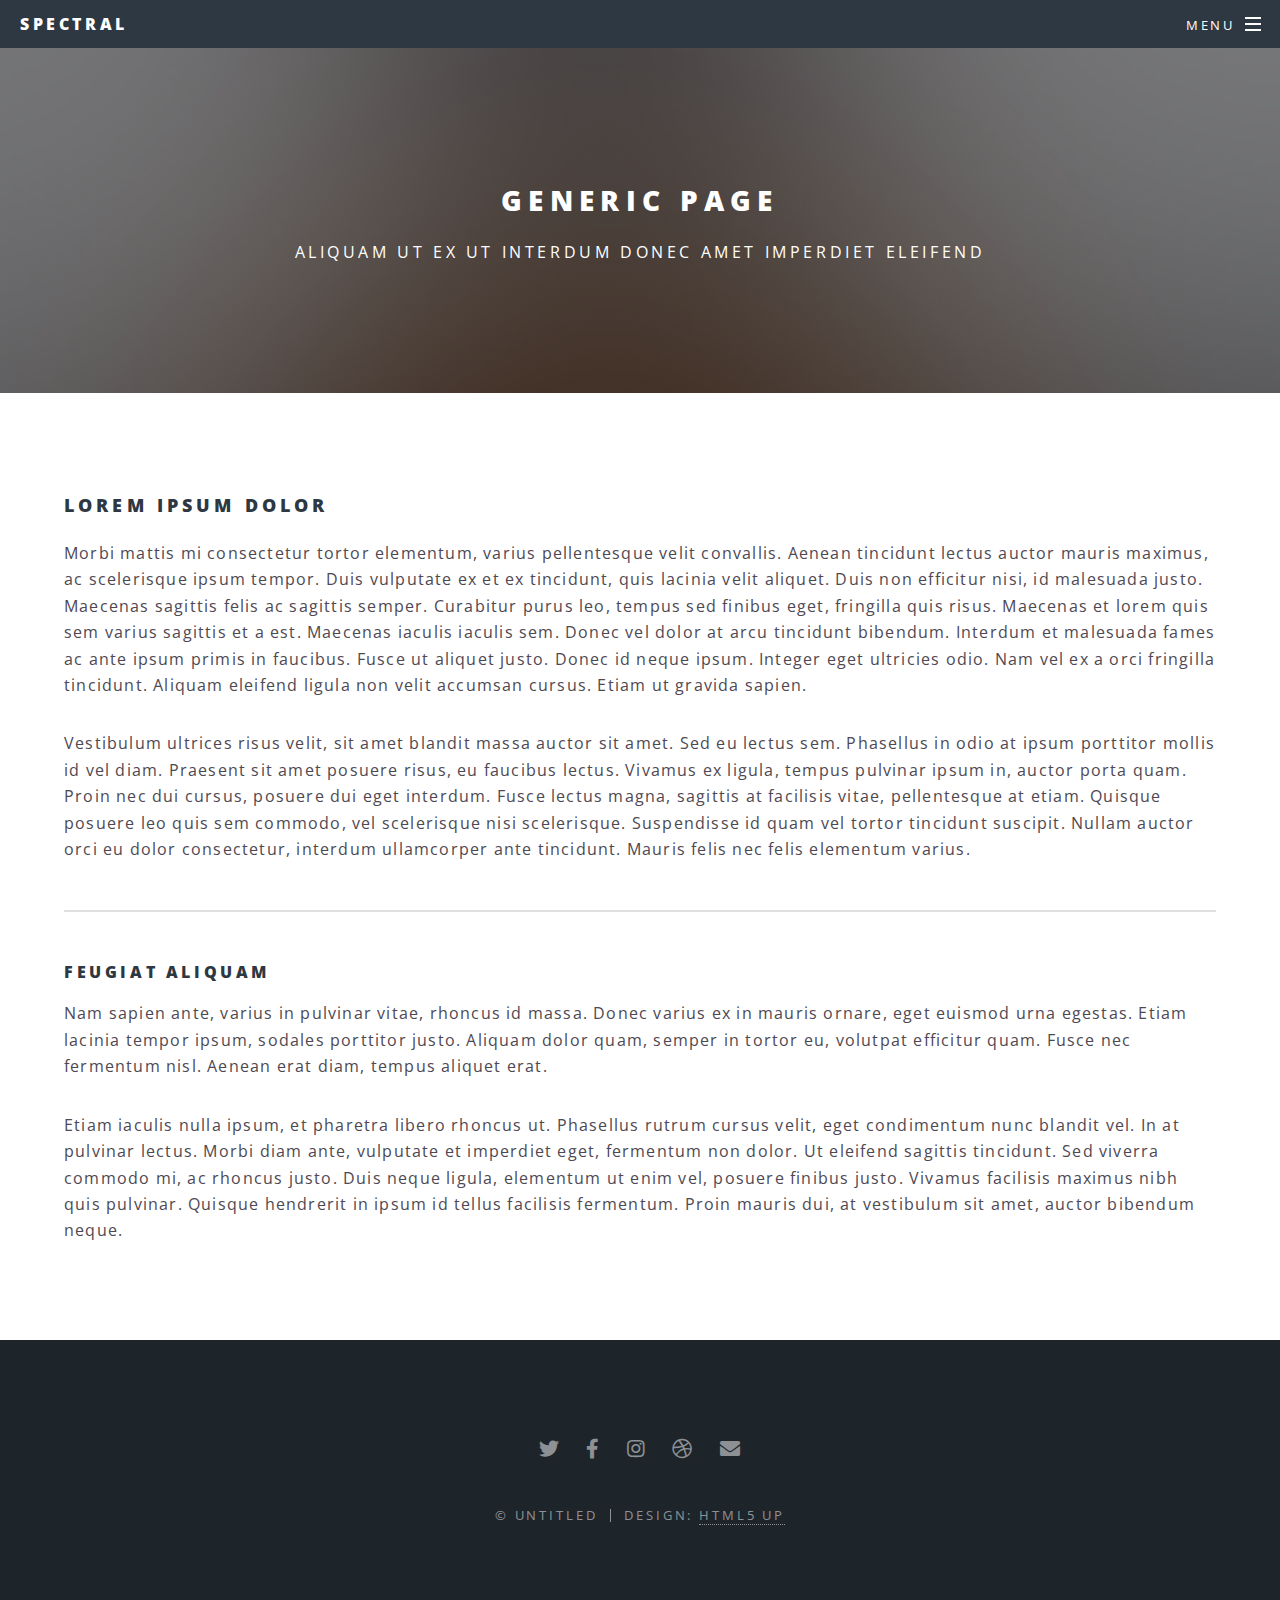
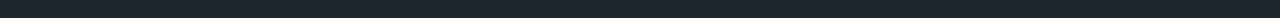
==== generic.html @ 46e28a2a "initial commit" ====
<!DOCTYPE HTML>
<!--
	Spectral by HTML5 UP
	html5up.net | @ajlkn
	Free for personal and commercial use under the CCA 3.0 license (html5up.net/license)
-->
<html>
	<head>
		<title>Generic - Spectral by HTML5 UP</title>
		<meta charset="utf-8" />
		<meta name="viewport" content="width=device-width, initial-scale=1, user-scalable=no" />
		<link rel="stylesheet" href="assets/css/main.css" />
		<noscript><link rel="stylesheet" href="assets/css/noscript.css" /></noscript>
	</head>
	<body class="is-preload">

		<!-- Page Wrapper -->
			<div id="page-wrapper">

				<!-- Header -->
					<header id="header">
						<h1><a href="index.html">Spectral</a></h1>
						<nav id="nav">
							<ul>
								<li class="special">
									<a href="#menu" class="menuToggle"><span>Menu</span></a>
									<div id="menu">
										<ul>
											<li><a href="index.html">Home</a></li>
											<li><a href="generic.html">Generic</a></li>
											<li><a href="elements.html">Elements</a></li>
											<li><a href="#">Sign Up</a></li>
											<li><a href="#">Log In</a></li>
										</ul>
									</div>
								</li>
							</ul>
						</nav>
					</header>

				<!-- Main -->
					<article id="main">
						<header>
							<h2>Generic Page</h2>
							<p>Aliquam ut ex ut interdum donec amet imperdiet eleifend</p>
						</header>
						<section class="wrapper style5">
							<div class="inner">

								<h3>Lorem ipsum dolor</h3>
								<p>Morbi mattis mi consectetur tortor elementum, varius pellentesque velit convallis. Aenean tincidunt lectus auctor mauris maximus, ac scelerisque ipsum tempor. Duis vulputate ex et ex tincidunt, quis lacinia velit aliquet. Duis non efficitur nisi, id malesuada justo. Maecenas sagittis felis ac sagittis semper. Curabitur purus leo, tempus sed finibus eget, fringilla quis risus. Maecenas et lorem quis sem varius sagittis et a est. Maecenas iaculis iaculis sem. Donec vel dolor at arcu tincidunt bibendum. Interdum et malesuada fames ac ante ipsum primis in faucibus. Fusce ut aliquet justo. Donec id neque ipsum. Integer eget ultricies odio. Nam vel ex a orci fringilla tincidunt. Aliquam eleifend ligula non velit accumsan cursus. Etiam ut gravida sapien.</p>

								<p>Vestibulum ultrices risus velit, sit amet blandit massa auctor sit amet. Sed eu lectus sem. Phasellus in odio at ipsum porttitor mollis id vel diam. Praesent sit amet posuere risus, eu faucibus lectus. Vivamus ex ligula, tempus pulvinar ipsum in, auctor porta quam. Proin nec dui cursus, posuere dui eget interdum. Fusce lectus magna, sagittis at facilisis vitae, pellentesque at etiam. Quisque posuere leo quis sem commodo, vel scelerisque nisi scelerisque. Suspendisse id quam vel tortor tincidunt suscipit. Nullam auctor orci eu dolor consectetur, interdum ullamcorper ante tincidunt. Mauris felis nec felis elementum varius.</p>

								<hr />

								<h4>Feugiat aliquam</h4>
								<p>Nam sapien ante, varius in pulvinar vitae, rhoncus id massa. Donec varius ex in mauris ornare, eget euismod urna egestas. Etiam lacinia tempor ipsum, sodales porttitor justo. Aliquam dolor quam, semper in tortor eu, volutpat efficitur quam. Fusce nec fermentum nisl. Aenean erat diam, tempus aliquet erat.</p>

								<p>Etiam iaculis nulla ipsum, et pharetra libero rhoncus ut. Phasellus rutrum cursus velit, eget condimentum nunc blandit vel. In at pulvinar lectus. Morbi diam ante, vulputate et imperdiet eget, fermentum non dolor. Ut eleifend sagittis tincidunt. Sed viverra commodo mi, ac rhoncus justo. Duis neque ligula, elementum ut enim vel, posuere finibus justo. Vivamus facilisis maximus nibh quis pulvinar. Quisque hendrerit in ipsum id tellus facilisis fermentum. Proin mauris dui, at vestibulum sit amet, auctor bibendum neque.</p>

							</div>
						</section>
					</article>

				<!-- Footer -->
					<footer id="footer">
						<ul class="icons">
							<li><a href="#" class="icon brands fa-twitter"><span class="label">Twitter</span></a></li>
							<li><a href="#" class="icon brands fa-facebook-f"><span class="label">Facebook</span></a></li>
							<li><a href="#" class="icon brands fa-instagram"><span class="label">Instagram</span></a></li>
							<li><a href="#" class="icon brands fa-dribbble"><span class="label">Dribbble</span></a></li>
							<li><a href="#" class="icon solid fa-envelope"><span class="label">Email</span></a></li>
						</ul>
						<ul class="copyright">
							<li>&copy; Untitled</li><li>Design: <a href="http://html5up.net">HTML5 UP</a></li>
						</ul>
					</footer>

			</div>

		<!-- Scripts -->
			<script src="assets/js/jquery.min.js"></script>
			<script src="assets/js/jquery.scrollex.min.js"></script>
			<script src="assets/js/jquery.scrolly.min.js"></script>
			<script src="assets/js/browser.min.js"></script>
			<script src="assets/js/breakpoints.min.js"></script>
			<script src="assets/js/util.js"></script>
			<script src="assets/js/main.js"></script>

	</body>
</html>
---- assets/css/main.css ----
@import url(fontawesome-all.min.css);
@import url("https://fonts.googleapis.com/css?family=Open+Sans:400,400italic,600,600italic,800,800italic");

/*
	Spectral by HTML5 UP
	html5up.net | @ajlkn
	Free for personal and commercial use under the CCA 3.0 license (html5up.net/license)
*/

html, body, div, span, applet, object,
iframe, h1, h2, h3, h4, h5, h6, p, blockquote,
pre, a, abbr, acronym, address, big, cite,
code, del, dfn, em, img, ins, kbd, q, s, samp,
small, strike, strong, sub, sup, tt, var, b,
u, i, center, dl, dt, dd, ol, ul, li, fieldset,
form, label, legend, table, caption, tbody,
tfoot, thead, tr, th, td, article, aside,
canvas, details, embed, figure, figcaption,
footer, header, hgroup, menu, nav, output, ruby,
section, summary, time, mark, audio, video {
	margin: 0;
	padding: 0;
	border: 0;
	font-size: 100%;
	font: inherit;
	vertical-align: baseline;}

article, aside, details, figcaption, figure,
footer, header, hgroup, menu, nav, section {
	display: block;}

body {
	line-height: 1;
}

ol, ul {
	list-style: none;
}

blockquote, q {
	quotes: none;
}

	blockquote:before, blockquote:after, q:before, q:after {
		content: '';
		content: none;
	}

table {
	border-collapse: collapse;
	border-spacing: 0;
}

body {
	-webkit-text-size-adjust: none;
}

mark {
	background-color: transparent;
	color: inherit;
}

input::-moz-focus-inner {
	border: 0;
	padding: 0;
}

input, select, textarea {
	-moz-appearance: none;
	-webkit-appearance: none;
	-ms-appearance: none;
	appearance: none;
}

/* Basic */

	@-ms-viewport {
		width: device-width;
	}

	html {
		box-sizing: border-box;
	}

	*, *:before, *:after {
		box-sizing: inherit;
	}

	body {
		background: #2e3842;
	}

		body.is-preload *, body.is-preload *:before, body.is-preload *:after {
			-moz-animation: none !important;
			-webkit-animation: none !important;
			-ms-animation: none !important;
			animation: none !important;
			-moz-transition: none !important;
			-webkit-transition: none !important;
			-ms-transition: none !important;
			transition: none !important;
		}

	body, input, select, textarea {
		color: #fff;
		font-family: "Open Sans", Helvetica, sans-serif;
		font-size: 15pt;
		font-weight: 400;
		letter-spacing: 0.075em;
		line-height: 1.65em;
	}

		@media screen and (max-width: 1680px) {

			body, input, select, textarea {
				font-size: 13pt;
			}

		}

		@media screen and (max-width: 1280px) {

			body, input, select, textarea {
				font-size: 12pt;
			}

		}

		@media screen and (max-width: 736px) {

			body, input, select, textarea {
				font-size: 11pt;
				letter-spacing: 0.0375em;
			}

		}

	a {
		-moz-transition: color 0.2s ease, border-bottom-color 0.2s ease;
		-webkit-transition: color 0.2s ease, border-bottom-color 0.2s ease;
		-ms-transition: color 0.2s ease, border-bottom-color 0.2s ease;
		transition: color 0.2s ease, border-bottom-color 0.2s ease;
		border-bottom: dotted 1px;
		color: inherit;
		text-decoration: none;
	}

		a:hover {
			border-bottom-color: transparent;
		}

	strong, b {
		color: #fff;
		font-weight: 600;
	}

	em, i {
		font-style: italic;
	}

	p {
		margin: 0 0 2em 0;
	}

	h1, h2, h3, h4, h5, h6 {
		color: #fff;
		font-weight: 800;
		letter-spacing: 0.225em;
		line-height: 1em;
		margin: 0 0 1em 0;
		text-transform: uppercase;
	}

		h1 a, h2 a, h3 a, h4 a, h5 a, h6 a {
			color: inherit;
			text-decoration: none;
		}

	h2 {
		font-size: 1.35em;
		line-height: 1.75em;
	}

		@media screen and (max-width: 736px) {

			h2 {
				font-size: 1.1em;
				line-height: 1.65em;
			}

		}

	h3 {
		font-size: 1.15em;
		line-height: 1.75em;
	}

		@media screen and (max-width: 736px) {

			h3 {
				font-size: 1em;
				line-height: 1.65em;
			}

		}

	h4 {
		font-size: 1em;
		line-height: 1.5em;
	}

	h5 {
		font-size: 0.8em;
		line-height: 1.5em;
	}

	h6 {
		font-size: 0.7em;
		line-height: 1.5em;
	}

	sub {
		font-size: 0.8em;
		position: relative;
		top: 0.5em;
	}

	sup {
		font-size: 0.8em;
		position: relative;
		top: -0.5em;
	}

	hr {
		border: 0;
		border-bottom: solid 2px #fff;
		margin: 3em 0;
	}

		hr.major {
			margin: 4.5em 0;
		}

	blockquote {
		border-left: solid 4px #fff;
		font-style: italic;
		margin: 0 0 2em 0;
		padding: 0.5em 0 0.5em 2em;
	}

	code {
		background: rgba(144, 144, 144, 0.25);
		border-radius: 3px;
		font-family: "Courier New", monospace;
		font-size: 0.9em;
		letter-spacing: 0;
		margin: 0 0.25em;
		padding: 0.25em 0.65em;
	}

	pre {
		-webkit-overflow-scrolling: touch;
		font-family: "Courier New", monospace;
		font-size: 0.9em;
		margin: 0 0 2em 0;
	}

		pre code {
			display: block;
			line-height: 1.75em;
			padding: 1em 1.5em;
			overflow-x: auto;
		}

	.align-left {
		text-align: left;
	}

	.align-center {
		text-align: center;
	}

	.align-right {
		text-align: right;
	}

/* Row */

	.row {
		display: flex;
		flex-wrap: wrap;
		box-sizing: border-box;
		align-items: stretch;
	}

		.row > * {
			box-sizing: border-box;
		}

		.row.gtr-uniform > * > :last-child {
			margin-bottom: 0;
		}

		.row.aln-left {
			justify-content: flex-start;
		}

		.row.aln-center {
			justify-content: center;
		}

		.row.aln-right {
			justify-content: flex-end;
		}

		.row.aln-top {
			align-items: flex-start;
		}

		.row.aln-middle {
			align-items: center;
		}

		.row.aln-bottom {
			align-items: flex-end;
		}

		.row > .imp {
			order: -1;
		}

		.row > .col-1 {
			width: 8.33333%;
		}

		.row > .off-1 {
			margin-left: 8.33333%;
		}

		.row > .col-2 {
			width: 16.66667%;
		}

		.row > .off-2 {
			margin-left: 16.66667%;
		}

		.row > .col-3 {
			width: 25%;
		}

		.row > .off-3 {
			margin-left: 25%;
		}

		.row > .col-4 {
			width: 33.33333%;
		}

		.row > .off-4 {
			margin-left: 33.33333%;
		}

		.row > .col-5 {
			width: 41.66667%;
		}

		.row > .off-5 {
			margin-left: 41.66667%;
		}

		.row > .col-6 {
			width: 50%;
		}

		.row > .off-6 {
			margin-left: 50%;
		}

		.row > .col-7 {
			width: 58.33333%;
		}

		.row > .off-7 {
			margin-left: 58.33333%;
		}

		.row > .col-8 {
			width: 66.66667%;
		}

		.row > .off-8 {
			margin-left: 66.66667%;
		}

		.row > .col-9 {
			width: 75%;
		}

		.row > .off-9 {
			margin-left: 75%;
		}

		.row > .col-10 {
			width: 83.33333%;
		}

		.row > .off-10 {
			margin-left: 83.33333%;
		}

		.row > .col-11 {
			width: 91.66667%;
		}

		.row > .off-11 {
			margin-left: 91.66667%;
		}

		.row > .col-12 {
			width: 100%;
		}

		.row > .off-12 {
			margin-left: 100%;
		}

		.row.gtr-0 {
			margin-top: 0;
			margin-left: 0em;
		}

			.row.gtr-0 > * {
				padding: 0 0 0 0em;
			}

			.row.gtr-0.gtr-uniform {
				margin-top: 0em;
			}

				.row.gtr-0.gtr-uniform > * {
					padding-top: 0em;
				}

		.row.gtr-25 {
			margin-top: 0;
			margin-left: -0.375em;
		}

			.row.gtr-25 > * {
				padding: 0 0 0 0.375em;
			}

			.row.gtr-25.gtr-uniform {
				margin-top: -0.375em;
			}

				.row.gtr-25.gtr-uniform > * {
					padding-top: 0.375em;
				}

		.row.gtr-50 {
			margin-top: 0;
			margin-left: -0.75em;
		}

			.row.gtr-50 > * {
				padding: 0 0 0 0.75em;
			}

			.row.gtr-50.gtr-uniform {
				margin-top: -0.75em;
			}

				.row.gtr-50.gtr-uniform > * {
					padding-top: 0.75em;
				}

		.row {
			margin-top: 0;
			margin-left: -1.5em;
		}

			.row > * {
				padding: 0 0 0 1.5em;
			}

			.row.gtr-uniform {
				margin-top: -1.5em;
			}

				.row.gtr-uniform > * {
					padding-top: 1.5em;
				}

		.row.gtr-150 {
			margin-top: 0;
			margin-left: -2.25em;
		}

			.row.gtr-150 > * {
				padding: 0 0 0 2.25em;
			}

			.row.gtr-150.gtr-uniform {
				margin-top: -2.25em;
			}

				.row.gtr-150.gtr-uniform > * {
					padding-top: 2.25em;
				}

		.row.gtr-200 {
			margin-top: 0;
			margin-left: -3em;
		}

			.row.gtr-200 > * {
				padding: 0 0 0 3em;
			}

			.row.gtr-200.gtr-uniform {
				margin-top: -3em;
			}

				.row.gtr-200.gtr-uniform > * {
					padding-top: 3em;
				}

		@media screen and (max-width: 1680px) {

			.row {
				display: flex;
				flex-wrap: wrap;
				box-sizing: border-box;
				align-items: stretch;
			}

				.row > * {
					box-sizing: border-box;
				}

				.row.gtr-uniform > * > :last-child {
					margin-bottom: 0;
				}

				.row.aln-left {
					justify-content: flex-start;
				}

				.row.aln-center {
					justify-content: center;
				}

				.row.aln-right {
					justify-content: flex-end;
				}

				.row.aln-top {
					align-items: flex-start;
				}

				.row.aln-middle {
					align-items: center;
				}

				.row.aln-bottom {
					align-items: flex-end;
				}

				.row > .imp-xlarge {
					order: -1;
				}

				.row > .col-1-xlarge {
					width: 8.33333%;
				}

				.row > .off-1-xlarge {
					margin-left: 8.33333%;
				}

				.row > .col-2-xlarge {
					width: 16.66667%;
				}

				.row > .off-2-xlarge {
					margin-left: 16.66667%;
				}

				.row > .col-3-xlarge {
					width: 25%;
				}

				.row > .off-3-xlarge {
					margin-left: 25%;
				}

				.row > .col-4-xlarge {
					width: 33.33333%;
				}

				.row > .off-4-xlarge {
					margin-left: 33.33333%;
				}

				.row > .col-5-xlarge {
					width: 41.66667%;
				}

				.row > .off-5-xlarge {
					margin-left: 41.66667%;
				}

				.row > .col-6-xlarge {
					width: 50%;
				}

				.row > .off-6-xlarge {
					margin-left: 50%;
				}

				.row > .col-7-xlarge {
					width: 58.33333%;
				}

				.row > .off-7-xlarge {
					margin-left: 58.33333%;
				}

				.row > .col-8-xlarge {
					width: 66.66667%;
				}

				.row > .off-8-xlarge {
					margin-left: 66.66667%;
				}

				.row > .col-9-xlarge {
					width: 75%;
				}

				.row > .off-9-xlarge {
					margin-left: 75%;
				}

				.row > .col-10-xlarge {
					width: 83.33333%;
				}

				.row > .off-10-xlarge {
					margin-left: 83.33333%;
				}

				.row > .col-11-xlarge {
					width: 91.66667%;
				}

				.row > .off-11-xlarge {
					margin-left: 91.66667%;
				}

				.row > .col-12-xlarge {
					width: 100%;
				}

				.row > .off-12-xlarge {
					margin-left: 100%;
				}

				.row.gtr-0 {
					margin-top: 0;
					margin-left: 0em;
				}

					.row.gtr-0 > * {
						padding: 0 0 0 0em;
					}

					.row.gtr-0.gtr-uniform {
						margin-top: 0em;
					}

						.row.gtr-0.gtr-uniform > * {
							padding-top: 0em;
						}

				.row.gtr-25 {
					margin-top: 0;
					margin-left: -0.375em;
				}

					.row.gtr-25 > * {
						padding: 0 0 0 0.375em;
					}

					.row.gtr-25.gtr-uniform {
						margin-top: -0.375em;
					}

						.row.gtr-25.gtr-uniform > * {
							padding-top: 0.375em;
						}

				.row.gtr-50 {
					margin-top: 0;
					margin-left: -0.75em;
				}

					.row.gtr-50 > * {
						padding: 0 0 0 0.75em;
					}

					.row.gtr-50.gtr-uniform {
						margin-top: -0.75em;
					}

						.row.gtr-50.gtr-uniform > * {
							padding-top: 0.75em;
						}

				.row {
					margin-top: 0;
					margin-left: -1.5em;
				}

					.row > * {
						padding: 0 0 0 1.5em;
					}

					.row.gtr-uniform {
						margin-top: -1.5em;
					}

						.row.gtr-uniform > * {
							padding-top: 1.5em;
						}

				.row.gtr-150 {
					margin-top: 0;
					margin-left: -2.25em;
				}

					.row.gtr-150 > * {
						padding: 0 0 0 2.25em;
					}

					.row.gtr-150.gtr-uniform {
						margin-top: -2.25em;
					}

						.row.gtr-150.gtr-uniform > * {
							padding-top: 2.25em;
						}

				.row.gtr-200 {
					margin-top: 0;
					margin-left: -3em;
				}

					.row.gtr-200 > * {
						padding: 0 0 0 3em;
					}

					.row.gtr-200.gtr-uniform {
						margin-top: -3em;
					}

						.row.gtr-200.gtr-uniform > * {
							padding-top: 3em;
						}

		}

		@media screen and (max-width: 1280px) {

			.row {
				display: flex;
				flex-wrap: wrap;
				box-sizing: border-box;
				align-items: stretch;
			}

				.row > * {
					box-sizing: border-box;
				}

				.row.gtr-uniform > * > :last-child {
					margin-bottom: 0;
				}

				.row.aln-left {
					justify-content: flex-start;
				}

				.row.aln-center {
					justify-content: center;
				}

				.row.aln-right {
					justify-content: flex-end;
				}

				.row.aln-top {
					align-items: flex-start;
				}

				.row.aln-middle {
					align-items: center;
				}

				.row.aln-bottom {
					align-items: flex-end;
				}

				.row > .imp-large {
					order: -1;
				}

				.row > .col-1-large {
					width: 8.33333%;
				}

				.row > .off-1-large {
					margin-left: 8.33333%;
				}

				.row > .col-2-large {
					width: 16.66667%;
				}

				.row > .off-2-large {
					margin-left: 16.66667%;
				}

				.row > .col-3-large {
					width: 25%;
				}

				.row > .off-3-large {
					margin-left: 25%;
				}

				.row > .col-4-large {
					width: 33.33333%;
				}

				.row > .off-4-large {
					margin-left: 33.33333%;
				}

				.row > .col-5-large {
					width: 41.66667%;
				}

				.row > .off-5-large {
					margin-left: 41.66667%;
				}

				.row > .col-6-large {
					width: 50%;
				}

				.row > .off-6-large {
					margin-left: 50%;
				}

				.row > .col-7-large {
					width: 58.33333%;
				}

				.row > .off-7-large {
					margin-left: 58.33333%;
				}

				.row > .col-8-large {
					width: 66.66667%;
				}

				.row > .off-8-large {
					margin-left: 66.66667%;
				}

				.row > .col-9-large {
					width: 75%;
				}

				.row > .off-9-large {
					margin-left: 75%;
				}

				.row > .col-10-large {
					width: 83.33333%;
				}

				.row > .off-10-large {
					margin-left: 83.33333%;
				}

				.row > .col-11-large {
					width: 91.66667%;
				}

				.row > .off-11-large {
					margin-left: 91.66667%;
				}

				.row > .col-12-large {
					width: 100%;
				}

				.row > .off-12-large {
					margin-left: 100%;
				}

				.row.gtr-0 {
					margin-top: 0;
					margin-left: 0em;
				}

					.row.gtr-0 > * {
						padding: 0 0 0 0em;
					}

					.row.gtr-0.gtr-uniform {
						margin-top: 0em;
					}

						.row.gtr-0.gtr-uniform > * {
							padding-top: 0em;
						}

				.row.gtr-25 {
					margin-top: 0;
					margin-left: -0.375em;
				}

					.row.gtr-25 > * {
						padding: 0 0 0 0.375em;
					}

					.row.gtr-25.gtr-uniform {
						margin-top: -0.375em;
					}

						.row.gtr-25.gtr-uniform > * {
							padding-top: 0.375em;
						}

				.row.gtr-50 {
					margin-top: 0;
					margin-left: -0.75em;
				}

					.row.gtr-50 > * {
						padding: 0 0 0 0.75em;
					}

					.row.gtr-50.gtr-uniform {
						margin-top: -0.75em;
					}

						.row.gtr-50.gtr-uniform > * {
							padding-top: 0.75em;
						}

				.row {
					margin-top: 0;
					margin-left: -1.5em;
				}

					.row > * {
						padding: 0 0 0 1.5em;
					}

					.row.gtr-uniform {
						margin-top: -1.5em;
					}

						.row.gtr-uniform > * {
							padding-top: 1.5em;
						}

				.row.gtr-150 {
					margin-top: 0;
					margin-left: -2.25em;
				}

					.row.gtr-150 > * {
						padding: 0 0 0 2.25em;
					}

					.row.gtr-150.gtr-uniform {
						margin-top: -2.25em;
					}

						.row.gtr-150.gtr-uniform > * {
							padding-top: 2.25em;
						}

				.row.gtr-200 {
					margin-top: 0;
					margin-left: -3em;
				}

					.row.gtr-200 > * {
						padding: 0 0 0 3em;
					}

					.row.gtr-200.gtr-uniform {
						margin-top: -3em;
					}

						.row.gtr-200.gtr-uniform > * {
							padding-top: 3em;
						}

		}

		@media screen and (max-width: 980px) {

			.row {
				display: flex;
				flex-wrap: wrap;
				box-sizing: border-box;
				align-items: stretch;
			}

				.row > * {
					box-sizing: border-box;
				}

				.row.gtr-uniform > * > :last-child {
					margin-bottom: 0;
				}

				.row.aln-left {
					justify-content: flex-start;
				}

				.row.aln-center {
					justify-content: center;
				}

				.row.aln-right {
					justify-content: flex-end;
				}

				.row.aln-top {
					align-items: flex-start;
				}

				.row.aln-middle {
					align-items: center;
				}

				.row.aln-bottom {
					align-items: flex-end;
				}

				.row > .imp-medium {
					order: -1;
				}

				.row > .col-1-medium {
					width: 8.33333%;
				}

				.row > .off-1-medium {
					margin-left: 8.33333%;
				}

				.row > .col-2-medium {
					width: 16.66667%;
				}

				.row > .off-2-medium {
					margin-left: 16.66667%;
				}

				.row > .col-3-medium {
					width: 25%;
				}

				.row > .off-3-medium {
					margin-left: 25%;
				}

				.row > .col-4-medium {
					width: 33.33333%;
				}

				.row > .off-4-medium {
					margin-left: 33.33333%;
				}

				.row > .col-5-medium {
					width: 41.66667%;
				}

				.row > .off-5-medium {
					margin-left: 41.66667%;
				}

				.row > .col-6-medium {
					width: 50%;
				}

				.row > .off-6-medium {
					margin-left: 50%;
				}

				.row > .col-7-medium {
					width: 58.33333%;
				}

				.row > .off-7-medium {
					margin-left: 58.33333%;
				}

				.row > .col-8-medium {
					width: 66.66667%;
				}

				.row > .off-8-medium {
					margin-left: 66.66667%;
				}

				.row > .col-9-medium {
					width: 75%;
				}

				.row > .off-9-medium {
					margin-left: 75%;
				}

				.row > .col-10-medium {
					width: 83.33333%;
				}

				.row > .off-10-medium {
					margin-left: 83.33333%;
				}

				.row > .col-11-medium {
					width: 91.66667%;
				}

				.row > .off-11-medium {
					margin-left: 91.66667%;
				}

				.row > .col-12-medium {
					width: 100%;
				}

				.row > .off-12-medium {
					margin-left: 100%;
				}

				.row.gtr-0 {
					margin-top: 0;
					margin-left: 0em;
				}

					.row.gtr-0 > * {
						padding: 0 0 0 0em;
					}

					.row.gtr-0.gtr-uniform {
						margin-top: 0em;
					}

						.row.gtr-0.gtr-uniform > * {
							padding-top: 0em;
						}

				.row.gtr-25 {
					margin-top: 0;
					margin-left: -0.375em;
				}

					.row.gtr-25 > * {
						padding: 0 0 0 0.375em;
					}

					.row.gtr-25.gtr-uniform {
						margin-top: -0.375em;
					}

						.row.gtr-25.gtr-uniform > * {
							padding-top: 0.375em;
						}

				.row.gtr-50 {
					margin-top: 0;
					margin-left: -0.75em;
				}

					.row.gtr-50 > * {
						padding: 0 0 0 0.75em;
					}

					.row.gtr-50.gtr-uniform {
						margin-top: -0.75em;
					}

						.row.gtr-50.gtr-uniform > * {
							padding-top: 0.75em;
						}

				.row {
					margin-top: 0;
					margin-left: -1.5em;
				}

					.row > * {
						padding: 0 0 0 1.5em;
					}

					.row.gtr-uniform {
						margin-top: -1.5em;
					}

						.row.gtr-uniform > * {
							padding-top: 1.5em;
						}

				.row.gtr-150 {
					margin-top: 0;
					margin-left: -2.25em;
				}

					.row.gtr-150 > * {
						padding: 0 0 0 2.25em;
					}

					.row.gtr-150.gtr-uniform {
						margin-top: -2.25em;
					}

						.row.gtr-150.gtr-uniform > * {
							padding-top: 2.25em;
						}

				.row.gtr-200 {
					margin-top: 0;
					margin-left: -3em;
				}

					.row.gtr-200 > * {
						padding: 0 0 0 3em;
					}

					.row.gtr-200.gtr-uniform {
						margin-top: -3em;
					}

						.row.gtr-200.gtr-uniform > * {
							padding-top: 3em;
						}

		}

		@media screen and (max-width: 736px) {

			.row {
				display: flex;
				flex-wrap: wrap;
				box-sizing: border-box;
				align-items: stretch;
			}

				.row > * {
					box-sizing: border-box;
				}

				.row.gtr-uniform > * > :last-child {
					margin-bottom: 0;
				}

				.row.aln-left {
					justify-content: flex-start;
				}

				.row.aln-center {
					justify-content: center;
				}

				.row.aln-right {
					justify-content: flex-end;
				}

				.row.aln-top {
					align-items: flex-start;
				}

				.row.aln-middle {
					align-items: center;
				}

				.row.aln-bottom {
					align-items: flex-end;
				}

				.row > .imp-small {
					order: -1;
				}

				.row > .col-1-small {
					width: 8.33333%;
				}

				.row > .off-1-small {
					margin-left: 8.33333%;
				}

				.row > .col-2-small {
					width: 16.66667%;
				}

				.row > .off-2-small {
					margin-left: 16.66667%;
				}

				.row > .col-3-small {
					width: 25%;
				}

				.row > .off-3-small {
					margin-left: 25%;
				}

				.row > .col-4-small {
					width: 33.33333%;
				}

				.row > .off-4-small {
					margin-left: 33.33333%;
				}

				.row > .col-5-small {
					width: 41.66667%;
				}

				.row > .off-5-small {
					margin-left: 41.66667%;
				}

				.row > .col-6-small {
					width: 50%;
				}

				.row > .off-6-small {
					margin-left: 50%;
				}

				.row > .col-7-small {
					width: 58.33333%;
				}

				.row > .off-7-small {
					margin-left: 58.33333%;
				}

				.row > .col-8-small {
					width: 66.66667%;
				}

				.row > .off-8-small {
					margin-left: 66.66667%;
				}

				.row > .col-9-small {
					width: 75%;
				}

				.row > .off-9-small {
					margin-left: 75%;
				}

				.row > .col-10-small {
					width: 83.33333%;
				}

				.row > .off-10-small {
					margin-left: 83.33333%;
				}

				.row > .col-11-small {
					width: 91.66667%;
				}

				.row > .off-11-small {
					margin-left: 91.66667%;
				}

				.row > .col-12-small {
					width: 100%;
				}

				.row > .off-12-small {
					margin-left: 100%;
				}

				.row.gtr-0 {
					margin-top: 0;
					margin-left: 0em;
				}

					.row.gtr-0 > * {
						padding: 0 0 0 0em;
					}

					.row.gtr-0.gtr-uniform {
						margin-top: 0em;
					}

						.row.gtr-0.gtr-uniform > * {
							padding-top: 0em;
						}

				.row.gtr-25 {
					margin-top: 0;
					margin-left: -0.375em;
				}

					.row.gtr-25 > * {
						padding: 0 0 0 0.375em;
					}

					.row.gtr-25.gtr-uniform {
						margin-top: -0.375em;
					}

						.row.gtr-25.gtr-uniform > * {
							padding-top: 0.375em;
						}

				.row.gtr-50 {
					margin-top: 0;
					margin-left: -0.75em;
				}

					.row.gtr-50 > * {
						padding: 0 0 0 0.75em;
					}

					.row.gtr-50.gtr-uniform {
						margin-top: -0.75em;
					}

						.row.gtr-50.gtr-uniform > * {
							padding-top: 0.75em;
						}

				.row {
					margin-top: 0;
					margin-left: -1.5em;
				}

					.row > * {
						padding: 0 0 0 1.5em;
					}

					.row.gtr-uniform {
						margin-top: -1.5em;
					}

						.row.gtr-uniform > * {
							padding-top: 1.5em;
						}

				.row.gtr-150 {
					margin-top: 0;
					margin-left: -2.25em;
				}

					.row.gtr-150 > * {
						padding: 0 0 0 2.25em;
					}

					.row.gtr-150.gtr-uniform {
						margin-top: -2.25em;
					}

						.row.gtr-150.gtr-uniform > * {
							padding-top: 2.25em;
						}

				.row.gtr-200 {
					margin-top: 0;
					margin-left: -3em;
				}

					.row.gtr-200 > * {
						padding: 0 0 0 3em;
					}

					.row.gtr-200.gtr-uniform {
						margin-top: -3em;
					}

						.row.gtr-200.gtr-uniform > * {
							padding-top: 3em;
						}

		}

		@media screen and (max-width: 480px) {

			.row {
				display: flex;
				flex-wrap: wrap;
				box-sizing: border-box;
				align-items: stretch;
			}

				.row > * {
					box-sizing: border-box;
				}

				.row.gtr-uniform > * > :last-child {
					margin-bottom: 0;
				}

				.row.aln-left {
					justify-content: flex-start;
				}

				.row.aln-center {
					justify-content: center;
				}

				.row.aln-right {
					justify-content: flex-end;
				}

				.row.aln-top {
					align-items: flex-start;
				}

				.row.aln-middle {
					align-items: center;
				}

				.row.aln-bottom {
					align-items: flex-end;
				}

				.row > .imp-xsmall {
					order: -1;
				}

				.row > .col-1-xsmall {
					width: 8.33333%;
				}

				.row > .off-1-xsmall {
					margin-left: 8.33333%;
				}

				.row > .col-2-xsmall {
					width: 16.66667%;
				}

				.row > .off-2-xsmall {
					margin-left: 16.66667%;
				}

				.row > .col-3-xsmall {
					width: 25%;
				}

				.row > .off-3-xsmall {
					margin-left: 25%;
				}

				.row > .col-4-xsmall {
					width: 33.33333%;
				}

				.row > .off-4-xsmall {
					margin-left: 33.33333%;
				}

				.row > .col-5-xsmall {
					width: 41.66667%;
				}

				.row > .off-5-xsmall {
					margin-left: 41.66667%;
				}

				.row > .col-6-xsmall {
					width: 50%;
				}

				.row > .off-6-xsmall {
					margin-left: 50%;
				}

				.row > .col-7-xsmall {
					width: 58.33333%;
				}

				.row > .off-7-xsmall {
					margin-left: 58.33333%;
				}

				.row > .col-8-xsmall {
					width: 66.66667%;
				}

				.row > .off-8-xsmall {
					margin-left: 66.66667%;
				}

				.row > .col-9-xsmall {
					width: 75%;
				}

				.row > .off-9-xsmall {
					margin-left: 75%;
				}

				.row > .col-10-xsmall {
					width: 83.33333%;
				}

				.row > .off-10-xsmall {
					margin-left: 83.33333%;
				}

				.row > .col-11-xsmall {
					width: 91.66667%;
				}

				.row > .off-11-xsmall {
					margin-left: 91.66667%;
				}

				.row > .col-12-xsmall {
					width: 100%;
				}

				.row > .off-12-xsmall {
					margin-left: 100%;
				}

				.row.gtr-0 {
					margin-top: 0;
					margin-left: 0em;
				}

					.row.gtr-0 > * {
						padding: 0 0 0 0em;
					}

					.row.gtr-0.gtr-uniform {
						margin-top: 0em;
					}

						.row.gtr-0.gtr-uniform > * {
							padding-top: 0em;
						}

				.row.gtr-25 {
					margin-top: 0;
					margin-left: -0.375em;
				}

					.row.gtr-25 > * {
						padding: 0 0 0 0.375em;
					}

					.row.gtr-25.gtr-uniform {
						margin-top: -0.375em;
					}

						.row.gtr-25.gtr-uniform > * {
							padding-top: 0.375em;
						}

				.row.gtr-50 {
					margin-top: 0;
					margin-left: -0.75em;
				}

					.row.gtr-50 > * {
						padding: 0 0 0 0.75em;
					}

					.row.gtr-50.gtr-uniform {
						margin-top: -0.75em;
					}

						.row.gtr-50.gtr-uniform > * {
							padding-top: 0.75em;
						}

				.row {
					margin-top: 0;
					margin-left: -1.5em;
				}

					.row > * {
						padding: 0 0 0 1.5em;
					}

					.row.gtr-uniform {
						margin-top: -1.5em;
					}

						.row.gtr-uniform > * {
							padding-top: 1.5em;
						}

				.row.gtr-150 {
					margin-top: 0;
					margin-left: -2.25em;
				}

					.row.gtr-150 > * {
						padding: 0 0 0 2.25em;
					}

					.row.gtr-150.gtr-uniform {
						margin-top: -2.25em;
					}

						.row.gtr-150.gtr-uniform > * {
							padding-top: 2.25em;
						}

				.row.gtr-200 {
					margin-top: 0;
					margin-left: -3em;
				}

					.row.gtr-200 > * {
						padding: 0 0 0 3em;
					}

					.row.gtr-200.gtr-uniform {
						margin-top: -3em;
					}

						.row.gtr-200.gtr-uniform > * {
							padding-top: 3em;
						}

		}

/* Section/Article */

	section.special, article.special {
		text-align: center;
	}

	header p {
		color: rgba(255, 255, 255, 0.5);
		position: relative;
		top: -0.25em;
	}

	header h3 + p {
		font-size: 1.1em;
	}

	header h4 + p,
	header h5 + p,
	header h6 + p {
		font-size: 0.9em;
	}

	header.major {
		margin: 0 0 3.5em 0;
	}

		header.major h2, header.major h3, header.major h4, header.major h5, header.major h6 {
			border-bottom: solid 2px #fff;
			display: inline-block;
			padding-bottom: 1em;
			position: relative;
		}

			header.major h2:after, header.major h3:after, header.major h4:after, header.major h5:after, header.major h6:after {
				content: '';
				display: block;
				height: 1px;
			}

		header.major p {
			color: #fff;
			top: 0;
		}

		@media screen and (max-width: 736px) {

			header.major {
				margin: 0 0 2em 0;
			}

		}

	@media screen and (max-width: 980px) {

		header br {
			display: none;
		}

	}

/* Form */

	form {
		margin: 0 0 2em 0;
	}

	label {
		color: #fff;
		display: block;
		font-size: 0.9em;
		font-weight: 600;
		margin: 0 0 1em 0;
	}

	input[type="text"],
	input[type="password"],
	input[type="email"],
	select,
	textarea {
		-moz-appearance: none;
		-webkit-appearance: none;
		-ms-appearance: none;
		appearance: none;
		background-color: rgba(144, 144, 144, 0.25);
		border-radius: 3px;
		border: none;
		color: inherit;
		display: block;
		outline: 0;
		padding: 0 1em;
		text-decoration: none;
		width: 100%;
	}

		input[type="text"]:invalid,
		input[type="password"]:invalid,
		input[type="email"]:invalid,
		select:invalid,
		textarea:invalid {
			box-shadow: none;
		}

		input[type="text"]:focus,
		input[type="password"]:focus,
		input[type="email"]:focus,
		select:focus,
		textarea:focus {
			box-shadow: 0 0 0 2px #21b2a6;
		}

	select {
		background-size: 1.25em;
		background-repeat: no-repeat;
		background-position: calc(100% - 1em) center;
		height: 2.75em;
		padding-right: 2.75em;
		text-overflow: ellipsis;
	}

		select:focus::-ms-value {
			background-color: transparent;
		}

		select::-ms-expand {
			display: none;
		}

	input[type="text"],
	input[type="password"],
	input[type="email"],
	select {
		height: 2.75em;
	}

	textarea {
		padding: 0.75em 1em;
	}

	input[type="checkbox"],
	input[type="radio"] {
		-moz-appearance: none;
		-webkit-appearance: none;
		-ms-appearance: none;
		appearance: none;
		display: block;
		float: left;
		margin-right: -2em;
		opacity: 0;
		width: 1em;
		z-index: -1;
	}

		input[type="checkbox"] + label,
		input[type="radio"] + label {
			text-decoration: none;
			color: #fff;
			cursor: pointer;
			display: inline-block;
			font-size: 1em;
			font-weight: 400;
			padding-left: 2.4em;
			padding-right: 0.75em;
			position: relative;
		}

			input[type="checkbox"] + label:before,
			input[type="radio"] + label:before {
				-moz-osx-font-smoothing: grayscale;
				-webkit-font-smoothing: antialiased;
				display: inline-block;
				font-style: normal;
				font-variant: normal;
				text-rendering: auto;
				line-height: 1;
				text-transform: none !important;
				font-family: 'Font Awesome 5 Free';
				font-weight: 900;
			}

			input[type="checkbox"] + label:before,
			input[type="radio"] + label:before {
				background: rgba(144, 144, 144, 0.25);
				border-radius: 3px;
				content: '';
				display: inline-block;
				font-size: 0.8em;
				height: 2.0625em;
				left: 0;
				line-height: 2.0625em;
				position: absolute;
				text-align: center;
				top: 0;
				width: 2.0625em;
			}

		input[type="checkbox"]:checked + label:before,
		input[type="radio"]:checked + label:before {
			background: #2e3842;
			color: #fff;
			content: '\f00c';
		}

		input[type="checkbox"]:focus + label:before,
		input[type="radio"]:focus + label:before {
			box-shadow: 0 0 0 2px #21b2a6;
		}

	input[type="checkbox"] + label:before {
		border-radius: 3px;
	}

	input[type="radio"] + label:before {
		border-radius: 100%;
	}

	::-webkit-input-placeholder {
		color: rgba(255, 255, 255, 0.5) !important;
		opacity: 1.0;
	}

	:-moz-placeholder {
		color: rgba(255, 255, 255, 0.5) !important;
		opacity: 1.0;
	}

	::-moz-placeholder {
		color: rgba(255, 255, 255, 0.5) !important;
		opacity: 1.0;
	}

	:-ms-input-placeholder {
		color: rgba(255, 255, 255, 0.5) !important;
		opacity: 1.0;
	}

/* Box */

	.box {
		border-radius: 3px;
		border: solid 2px #fff;
		margin-bottom: 2em;
		padding: 1.5em;
	}

		.box > :last-child,
		.box > :last-child > :last-child,
		.box > :last-child > :last-child > :last-child {
			margin-bottom: 0;
		}

		.box.alt {
			border: 0;
			border-radius: 0;
			padding: 0;
		}

/* Icon */

	.icon {
		text-decoration: none;
		border-bottom: none;
		position: relative;
	}

		.icon:before {
			-moz-osx-font-smoothing: grayscale;
			-webkit-font-smoothing: antialiased;
			display: inline-block;
			font-style: normal;
			font-variant: normal;
			text-rendering: auto;
			line-height: 1;
			text-transform: none !important;
			font-family: 'Font Awesome 5 Free';
			font-weight: 400;
		}

		.icon > .label {
			display: none;
		}

		.icon:before {
			line-height: inherit;
		}

		.icon.solid:before {
			font-weight: 900;
		}

		.icon.brands:before {
			font-family: 'Font Awesome 5 Brands';
		}

		.icon.major {
			-moz-transform: rotate(-45deg);
			-webkit-transform: rotate(-45deg);
			-ms-transform: rotate(-45deg);
			transform: rotate(-45deg);
			border-radius: 3px;
			border: solid 2px #fff;
			display: inline-block;
			font-size: 1.35em;
			height: calc(3em + 2px);
			line-height: 3em;
			text-align: center;
			width: calc(3em + 2px);
		}

			.icon.major:before {
				-moz-transform: rotate(45deg);
				-webkit-transform: rotate(45deg);
				-ms-transform: rotate(45deg);
				transform: rotate(45deg);
				display: inline-block;
				font-size: 1.5em;
			}

			@media screen and (max-width: 736px) {

				.icon.major {
					font-size: 1em;
				}

			}

		.icon.style1 {
			color: #00ffcc;
		}

		.icon.style2 {
			color: #00f0ff;
		}

		.icon.style3 {
			color: #76ddff;
		}

/* Image */

	.image {
		border-radius: 3px;
		border: 0;
		display: inline-block;
		position: relative;
	}

		.image img {
			border-radius: 3px;
			display: block;
		}

		.image.left {
			float: left;
			margin: 0 2em 2em 0;
			top: 0.25em;
		}

		.image.right {
			float: right;
			margin: 0 0 2em 2em;
			top: 0.25em;
		}

		.image.left, .image.right {
			max-width: 40%;
		}

			.image.left img, .image.right img {
				width: 100%;
			}

		.image.fit {
			display: block;
			margin: 0 0 2em 0;
			width: 100%;
		}

			.image.fit img {
				width: 100%;
			}

/* List */

	ol {
		list-style: decimal;
		margin: 0 0 2em 0;
		padding-left: 1.25em;
	}

		ol li {
			padding-left: 0.25em;
		}

	ul {
		list-style: disc;
		margin: 0 0 2em 0;
		padding-left: 1em;
	}

		ul li {
			padding-left: 0.5em;
		}

		ul.alt {
			list-style: none;
			padding-left: 0;
		}

			ul.alt li {
				border-top: solid 1px #fff;
				padding: 0.5em 0;
			}

				ul.alt li:first-child {
					border-top: 0;
					padding-top: 0;
				}

	dl {
		margin: 0 0 2em 0;
	}

/* Actions */

	ul.actions {
		display: -moz-flex;
		display: -webkit-flex;
		display: -ms-flex;
		display: flex;
		cursor: default;
		list-style: none;
		margin-left: -1em;
		padding-left: 0;
	}

		ul.actions li {
			padding: 0 0 0 1em;
			vertical-align: middle;
		}

		ul.actions.special {
			-moz-justify-content: center;
			-webkit-justify-content: center;
			-ms-justify-content: center;
			justify-content: center;
			width: 100%;
			margin-left: 0;
		}

			ul.actions.special li:first-child {
				padding-left: 0;
			}

		ul.actions.stacked {
			-moz-flex-direction: column;
			-webkit-flex-direction: column;
			-ms-flex-direction: column;
			flex-direction: column;
			margin-left: 0;
		}

			ul.actions.stacked li {
				padding: 1em 0 0 0;
			}

				ul.actions.stacked li:first-child {
					padding-top: 0;
				}

		ul.actions.fit {
			width: calc(100% + 1em);
		}

			ul.actions.fit li {
				-moz-flex-grow: 1;
				-webkit-flex-grow: 1;
				-ms-flex-grow: 1;
				flex-grow: 1;
				-moz-flex-shrink: 1;
				-webkit-flex-shrink: 1;
				-ms-flex-shrink: 1;
				flex-shrink: 1;
				width: 100%;
			}

				ul.actions.fit li > * {
					width: 100%;
				}

			ul.actions.fit.stacked {
				width: 100%;
			}

		@media screen and (max-width: 480px) {

			ul.actions:not(.fixed) {
				-moz-flex-direction: column;
				-webkit-flex-direction: column;
				-ms-flex-direction: column;
				flex-direction: column;
				margin-left: 0;
				width: 100% !important;
			}

				ul.actions:not(.fixed) li {
					-moz-flex-grow: 1;
					-webkit-flex-grow: 1;
					-ms-flex-grow: 1;
					flex-grow: 1;
					-moz-flex-shrink: 1;
					-webkit-flex-shrink: 1;
					-ms-flex-shrink: 1;
					flex-shrink: 1;
					padding: 1em 0 0 0;
					text-align: center;
					width: 100%;
				}

					ul.actions:not(.fixed) li > * {
						width: 100%;
					}

					ul.actions:not(.fixed) li:first-child {
						padding-top: 0;
					}

					ul.actions:not(.fixed) li input[type="submit"],
					ul.actions:not(.fixed) li input[type="reset"],
					ul.actions:not(.fixed) li input[type="button"],
					ul.actions:not(.fixed) li button,
					ul.actions:not(.fixed) li .button {
						width: 100%;
					}

						ul.actions:not(.fixed) li input[type="submit"].icon:before,
						ul.actions:not(.fixed) li input[type="reset"].icon:before,
						ul.actions:not(.fixed) li input[type="button"].icon:before,
						ul.actions:not(.fixed) li button.icon:before,
						ul.actions:not(.fixed) li .button.icon:before {
							margin-left: -0.5em;
						}

		}

/* Icons */

	ul.icons {
		cursor: default;
		list-style: none;
		padding-left: 0;
	}

		ul.icons li {
			display: inline-block;
			padding: 0 1em 0 0;
		}

			ul.icons li:last-child {
				padding-right: 0 !important;
			}

		ul.icons.major {
			padding: 1em 0;
		}

			ul.icons.major li {
				padding-right: 3.5em;
			}

				@media screen and (max-width: 736px) {

					ul.icons.major li {
						padding: 0 1em !important;
					}

				}

/* Table */

	.table-wrapper {
		-webkit-overflow-scrolling: touch;
		overflow-x: auto;
	}

	table {
		margin: 0 0 2em 0;
		width: 100%;
	}

		table tbody tr {
			border: solid 1px #fff;
			border-left: 0;
			border-right: 0;
		}

			table tbody tr:nth-child(2n + 1) {
				background-color: rgba(144, 144, 144, 0.25);
			}

		table td {
			padding: 0.75em 0.75em;
		}

		table th {
			color: #fff;
			font-size: 0.9em;
			font-weight: 600;
			padding: 0 0.75em 0.75em 0.75em;
			text-align: left;
		}

		table thead {
			border-bottom: solid 2px #fff;
		}

		table tfoot {
			border-top: solid 2px #fff;
		}

		table.alt {
			border-collapse: separate;
		}

			table.alt tbody tr td {
				border: solid 1px #fff;
				border-left-width: 0;
				border-top-width: 0;
			}

				table.alt tbody tr td:first-child {
					border-left-width: 1px;
				}

			table.alt tbody tr:first-child td {
				border-top-width: 1px;
			}

			table.alt thead {
				border-bottom: 0;
			}

			table.alt tfoot {
				border-top: 0;
			}

/* Button */

	input[type="submit"],
	input[type="reset"],
	input[type="button"],
	button,
	.button {
		-moz-appearance: none;
		-webkit-appearance: none;
		-ms-appearance: none;
		appearance: none;
		-moz-transition: background-color 0.2s ease-in-out, color 0.2s ease-in-out;
		-webkit-transition: background-color 0.2s ease-in-out, color 0.2s ease-in-out;
		-ms-transition: background-color 0.2s ease-in-out, color 0.2s ease-in-out;
		transition: background-color 0.2s ease-in-out, color 0.2s ease-in-out;
		background-color: transparent;
		border-radius: 3px;
		border: 0;
		box-shadow: inset 0 0 0 2px #fff;
		color: #fff;
		cursor: pointer;
		display: inline-block;
		font-size: 0.8em;
		font-weight: 600;
		height: 3.125em;
		letter-spacing: 0.225em;
		line-height: 3.125em;
		max-width: 30em;
		padding: 0 2.75em;
		text-align: center;
		text-decoration: none;
		text-transform: uppercase;
		white-space: nowrap;
		overflow: hidden;
		text-overflow: ellipsis;
	}

		input[type="submit"]:hover,
		input[type="reset"]:hover,
		input[type="button"]:hover,
		button:hover,
		.button:hover {
			background-color: rgba(144, 144, 144, 0.25);
		}

		input[type="submit"]:active,
		input[type="reset"]:active,
		input[type="button"]:active,
		button:active,
		.button:active {
			background-color: rgba(144, 144, 144, 0.5);
		}

		input[type="submit"].icon:before,
		input[type="reset"].icon:before,
		input[type="button"].icon:before,
		button.icon:before,
		.button.icon:before {
			margin-right: 0.5em;
		}

		input[type="submit"].fit,
		input[type="reset"].fit,
		input[type="button"].fit,
		button.fit,
		.button.fit {
			width: 100%;
		}

		input[type="submit"].small,
		input[type="reset"].small,
		input[type="button"].small,
		button.small,
		.button.small {
			font-size: 0.8em;
		}

		input[type="submit"].large,
		input[type="reset"].large,
		input[type="button"].large,
		button.large,
		.button.large {
			font-size: 1.35em;
		}

		input[type="submit"].primary,
		input[type="reset"].primary,
		input[type="button"].primary,
		button.primary,
		.button.primary {
			background-color: #ed4933;
			box-shadow: none !important;
			color: #ffffff !important;
		}

			input[type="submit"].primary:hover,
			input[type="reset"].primary:hover,
			input[type="button"].primary:hover,
			button.primary:hover,
			.button.primary:hover {
				background-color: #ef5e4a !important;
			}

			input[type="submit"].primary:active,
			input[type="reset"].primary:active,
			input[type="button"].primary:active,
			button.primary:active,
			.button.primary:active {
				background-color: #eb341c !important;
			}

		input[type="submit"].disabled, input[type="submit"]:disabled,
		input[type="reset"].disabled,
		input[type="reset"]:disabled,
		input[type="button"].disabled,
		input[type="button"]:disabled,
		button.disabled,
		button:disabled,
		.button.disabled,
		.button:disabled {
			pointer-events: none;
			opacity: 0.25;
		}

		@media screen and (max-width: 736px) {

			input[type="submit"],
			input[type="reset"],
			input[type="button"],
			button,
			.button {
				height: 3.75em;
				line-height: 3.75em;
			}

		}

/* Features */

	.features {
		display: -moz-flex;
		display: -webkit-flex;
		display: -ms-flex;
		display: flex;
		-moz-flex-wrap: wrap;
		-webkit-flex-wrap: wrap;
		-ms-flex-wrap: wrap;
		flex-wrap: wrap;
		-moz-justify-content: center;
		-webkit-justify-content: center;
		-ms-justify-content: center;
		justify-content: center;
		list-style: none;
		padding: 0;
		width: 100%;
	}

		.features li {
			padding: 4em 4em 2em 6em ;
			display: block;
			position: relative;
			text-align: left;
			width: 50%;
		}

			.features li:nth-child(1) {
				background-color: rgba(0, 0, 0, 0.035);
			}

			.features li:nth-child(2) {
				background-color: rgba(0, 0, 0, 0.07);
			}

			.features li:nth-child(3) {
				background-color: rgba(0, 0, 0, 0.105);
			}

			.features li:nth-child(4) {
				background-color: rgba(0, 0, 0, 0.14);
			}

			.features li:nth-child(5) {
				background-color: rgba(0, 0, 0, 0.175);
			}

			.features li:nth-child(6) {
				background-color: rgba(0, 0, 0, 0.21);
			}

			.features li:nth-child(7) {
				background-color: rgba(0, 0, 0, 0.245);
			}

			.features li:nth-child(8) {
				background-color: rgba(0, 0, 0, 0.28);
			}

			.features li:nth-child(9) {
				background-color: rgba(0, 0, 0, 0.315);
			}

			.features li:nth-child(10) {
				background-color: rgba(0, 0, 0, 0.35);
			}

			.features li:before {
				display: block;
				color: #00ffcc;
				position: absolute;
				left: 1.75em;
				top: 2.75em;
				font-size: 1.5em;
			}

			.features li:nth-child(1) {
				border-top-left-radius: 3px;
			}

			.features li:nth-child(2) {
				border-top-right-radius: 3px;
			}

			.features li:nth-last-child(1) {
				border-bottom-right-radius: 3px;
			}

			.features li:nth-last-child(2) {
				border-bottom-left-radius: 3px;
			}

			@media screen and (max-width: 980px) {

				.features li {
					padding: 3em 2em 1em 2em ;
					text-align: center;
				}

					.features li:before {
						left: 0;
						margin: 0 0 1em 0;
						position: relative;
						top: 0;
					}

			}

			@media screen and (max-width: 736px) {

				.features li {
					padding: 3em 0 1em 0 ;
					background-color: transparent !important;
					border-top: solid 2px #fff;
					width: 100%;
				}

					.features li:first-child {
						border-top: 0;
					}

			}

/* Spotlight */

	.spotlight {
		-moz-align-items: center;
		-webkit-align-items: center;
		-ms-align-items: center;
		align-items: center;
		display: -moz-flex;
		display: -webkit-flex;
		display: -ms-flex;
		display: flex;
	}

		.spotlight .image {
			-moz-order: 1;
			-webkit-order: 1;
			-ms-order: 1;
			order: 1;
			border-radius: 0;
			width: 40%;
		}

			.spotlight .image img {
				border-radius: 0;
				width: 100%;
			}

		.spotlight .content {
			padding: 2em 4em 0.1em 4em ;
			-moz-order: 2;
			-webkit-order: 2;
			-ms-order: 2;
			order: 2;
			max-width: 48em;
			width: 60%;
		}

		.spotlight:nth-child(2n) {
			-moz-flex-direction: row-reverse;
			-webkit-flex-direction: row-reverse;
			-ms-flex-direction: row-reverse;
			flex-direction: row-reverse;
		}

		.spotlight:nth-child(1) {
			background-color: rgba(0, 0, 0, 0.075);
		}

		.spotlight:nth-child(2) {
			background-color: rgba(0, 0, 0, 0.15);
		}

		.spotlight:nth-child(3) {
			background-color: rgba(0, 0, 0, 0.225);
		}

		.spotlight:nth-child(4) {
			background-color: rgba(0, 0, 0, 0.3);
		}

		.spotlight:nth-child(5) {
			background-color: rgba(0, 0, 0, 0.375);
		}

		.spotlight:nth-child(6) {
			background-color: rgba(0, 0, 0, 0.45);
		}

		.spotlight:nth-child(7) {
			background-color: rgba(0, 0, 0, 0.525);
		}

		.spotlight:nth-child(8) {
			background-color: rgba(0, 0, 0, 0.6);
		}

		.spotlight:nth-child(9) {
			background-color: rgba(0, 0, 0, 0.675);
		}

		.spotlight:nth-child(10) {
			background-color: rgba(0, 0, 0, 0.75);
		}

		@media screen and (max-width: 1280px) {

			.spotlight .image {
				width: 45%;
			}

			.spotlight .content {
				width: 55%;
			}

		}

		@media screen and (max-width: 980px) {

			.spotlight {
				display: block;
			}

				.spotlight br {
					display: none;
				}

				.spotlight .image {
					width: 100%;
				}

				.spotlight .content {
					padding: 4em 3em 2em 3em ;
					max-width: none;
					text-align: center;
					width: 100%;
				}

		}

		@media screen and (max-width: 736px) {

			.spotlight .content {
				padding: 3em 2em 1em 2em ;
			}

		}

/* Wrapper */

	.wrapper {
		padding: 6em 0 4em 0 ;
	}

		.wrapper > .inner {
			width: 60em;
			margin: 0 auto;
		}

			@media screen and (max-width: 1280px) {

				.wrapper > .inner {
					width: 90%;
				}

			}

			@media screen and (max-width: 980px) {

				.wrapper > .inner {
					width: 100%;
				}

			}

		.wrapper.alt {
			padding: 0;
		}

		.wrapper.style1 {
			background-color: #21b2a6;
			color: #c8ece9;
		}

			.wrapper.style1 strong, .wrapper.style1 b {
				color: #ffffff;
			}

			.wrapper.style1 h2, .wrapper.style1 h3, .wrapper.style1 h4, .wrapper.style1 h5, .wrapper.style1 h6 {
				color: #ffffff;
			}

			.wrapper.style1 hr {
				border-color: rgba(0, 0, 0, 0.125);
			}

			.wrapper.style1 blockquote {
				border-color: rgba(0, 0, 0, 0.125);
			}

			.wrapper.style1 code {
				background: rgba(255, 255, 255, 0.075);
			}

			.wrapper.style1 header p {
				color: #a6e0db;
			}

			.wrapper.style1 header.major h2, .wrapper.style1 header.major h3, .wrapper.style1 header.major h4, .wrapper.style1 header.major h5, .wrapper.style1 header.major h6 {
				border-color: rgba(0, 0, 0, 0.125);
			}

			.wrapper.style1 header.major p {
				color: #c8ece9;
			}

			.wrapper.style1 label {
				color: #ffffff;
			}

			.wrapper.style1 input[type="text"],
			.wrapper.style1 input[type="password"],
			.wrapper.style1 input[type="email"],
			.wrapper.style1 select,
			.wrapper.style1 textarea {
				background-color: rgba(255, 255, 255, 0.075);
			}

			.wrapper.style1 select {
				background-image: url("data:image/svg+xml;charset=utf8,%3Csvg xmlns='http://www.w3.org/2000/svg' width='40' height='40' preserveAspectRatio='none' viewBox='0 0 40 40'%3E%3Cpath d='M9.4,12.3l10.4,10.4l10.4-10.4c0.2-0.2,0.5-0.4,0.9-0.4c0.3,0,0.6,0.1,0.9,0.4l3.3,3.3c0.2,0.2,0.4,0.5,0.4,0.9 c0,0.4-0.1,0.6-0.4,0.9L20.7,31.9c-0.2,0.2-0.5,0.4-0.9,0.4c-0.3,0-0.6-0.1-0.9-0.4L4.3,17.3c-0.2-0.2-0.4-0.5-0.4-0.9 c0-0.4,0.1-0.6,0.4-0.9l3.3-3.3c0.2-0.2,0.5-0.4,0.9-0.4S9.1,12.1,9.4,12.3z' fill='rgba(0, 0, 0, 0.125)' /%3E%3C/svg%3E");
			}

				.wrapper.style1 select option {
					color: #ffffff;
					background: #21b2a6;
				}

			.wrapper.style1 input[type="checkbox"] + label,
			.wrapper.style1 input[type="radio"] + label {
				color: #c8ece9;
			}

				.wrapper.style1 input[type="checkbox"] + label:before,
				.wrapper.style1 input[type="radio"] + label:before {
					background: rgba(255, 255, 255, 0.075);
				}

			.wrapper.style1 input[type="checkbox"]:checked + label:before,
			.wrapper.style1 input[type="radio"]:checked + label:before {
				background: #ffffff;
				color: #21b2a6;
			}

			.wrapper.style1 ::-webkit-input-placeholder {
				color: #a6e0db !important;
			}

			.wrapper.style1 :-moz-placeholder {
				color: #a6e0db !important;
			}

			.wrapper.style1 ::-moz-placeholder {
				color: #a6e0db !important;
			}

			.wrapper.style1 :-ms-input-placeholder {
				color: #a6e0db !important;
			}

			.wrapper.style1 .formerize-placeholder {
				color: #a6e0db !important;
			}

			.wrapper.style1 .icon.major {
				border-color: rgba(0, 0, 0, 0.125);
			}

			.wrapper.style1 ul.alt li {
				border-color: rgba(0, 0, 0, 0.125);
			}

			.wrapper.style1 table tbody tr {
				border-color: rgba(0, 0, 0, 0.125);
			}

				.wrapper.style1 table tbody tr:nth-child(2n + 1) {
					background-color: rgba(255, 255, 255, 0.075);
				}

			.wrapper.style1 table th {
				color: #ffffff;
			}

			.wrapper.style1 table thead {
				border-color: rgba(0, 0, 0, 0.125);
			}

			.wrapper.style1 table tfoot {
				border-color: rgba(0, 0, 0, 0.125);
			}

			.wrapper.style1 table.alt tbody tr td {
				border-color: rgba(0, 0, 0, 0.125);
			}

			.wrapper.style1 input[type="submit"],
			.wrapper.style1 input[type="reset"],
			.wrapper.style1 input[type="button"],
			.wrapper.style1 button,
			.wrapper.style1 .button {
				box-shadow: inset 0 0 0 2px rgba(0, 0, 0, 0.125);
				color: #ffffff;
			}

				.wrapper.style1 input[type="submit"]:hover,
				.wrapper.style1 input[type="reset"]:hover,
				.wrapper.style1 input[type="button"]:hover,
				.wrapper.style1 button:hover,
				.wrapper.style1 .button:hover {
					background-color: rgba(255, 255, 255, 0.075);
				}

				.wrapper.style1 input[type="submit"]:active,
				.wrapper.style1 input[type="reset"]:active,
				.wrapper.style1 input[type="button"]:active,
				.wrapper.style1 button:active,
				.wrapper.style1 .button:active {
					background-color: rgba(255, 255, 255, 0.2);
				}

			@media screen and (max-width: 736px) {

				.wrapper.style1 .features li {
					border-top-color: rgba(0, 0, 0, 0.125);
				}

			}

		.wrapper.style2 {
			background-color: #2e3842;
		}

		.wrapper.style3 {
			background-color: #505393;
			color: #d3d4e4;
		}

			.wrapper.style3 strong, .wrapper.style3 b {
				color: #ffffff;
			}

			.wrapper.style3 h2, .wrapper.style3 h3, .wrapper.style3 h4, .wrapper.style3 h5, .wrapper.style3 h6 {
				color: #ffffff;
			}

			.wrapper.style3 hr {
				border-color: rgba(0, 0, 0, 0.125);
			}

			.wrapper.style3 blockquote {
				border-color: rgba(0, 0, 0, 0.125);
			}

			.wrapper.style3 code {
				background: rgba(255, 255, 255, 0.075);
			}

			.wrapper.style3 header p {
				color: #b9bad4;
			}

			.wrapper.style3 header.major h2, .wrapper.style3 header.major h3, .wrapper.style3 header.major h4, .wrapper.style3 header.major h5, .wrapper.style3 header.major h6 {
				border-color: rgba(0, 0, 0, 0.125);
			}

			.wrapper.style3 header.major p {
				color: #d3d4e4;
			}

			.wrapper.style3 label {
				color: #ffffff;
			}

			.wrapper.style3 input[type="text"],
			.wrapper.style3 input[type="password"],
			.wrapper.style3 input[type="email"],
			.wrapper.style3 select,
			.wrapper.style3 textarea {
				background-color: rgba(255, 255, 255, 0.075);
			}

			.wrapper.style3 select {
				background-image: url("data:image/svg+xml;charset=utf8,%3Csvg xmlns='http://www.w3.org/2000/svg' width='40' height='40' preserveAspectRatio='none' viewBox='0 0 40 40'%3E%3Cpath d='M9.4,12.3l10.4,10.4l10.4-10.4c0.2-0.2,0.5-0.4,0.9-0.4c0.3,0,0.6,0.1,0.9,0.4l3.3,3.3c0.2,0.2,0.4,0.5,0.4,0.9 c0,0.4-0.1,0.6-0.4,0.9L20.7,31.9c-0.2,0.2-0.5,0.4-0.9,0.4c-0.3,0-0.6-0.1-0.9-0.4L4.3,17.3c-0.2-0.2-0.4-0.5-0.4-0.9 c0-0.4,0.1-0.6,0.4-0.9l3.3-3.3c0.2-0.2,0.5-0.4,0.9-0.4S9.1,12.1,9.4,12.3z' fill='rgba(0, 0, 0, 0.125)' /%3E%3C/svg%3E");
			}

				.wrapper.style3 select option {
					color: #ffffff;
					background: #505393;
				}

			.wrapper.style3 input[type="checkbox"] + label,
			.wrapper.style3 input[type="radio"] + label {
				color: #d3d4e4;
			}

				.wrapper.style3 input[type="checkbox"] + label:before,
				.wrapper.style3 input[type="radio"] + label:before {
					background: rgba(255, 255, 255, 0.075);
				}

			.wrapper.style3 input[type="checkbox"]:checked + label:before,
			.wrapper.style3 input[type="radio"]:checked + label:before {
				background: #ffffff;
				color: #505393;
			}

			.wrapper.style3 ::-webkit-input-placeholder {
				color: #b9bad4 !important;
			}

			.wrapper.style3 :-moz-placeholder {
				color: #b9bad4 !important;
			}

			.wrapper.style3 ::-moz-placeholder {
				color: #b9bad4 !important;
			}

			.wrapper.style3 :-ms-input-placeholder {
				color: #b9bad4 !important;
			}

			.wrapper.style3 .formerize-placeholder {
				color: #b9bad4 !important;
			}

			.wrapper.style3 .icon.major {
				border-color: rgba(0, 0, 0, 0.125);
			}

			.wrapper.style3 ul.alt li {
				border-color: rgba(0, 0, 0, 0.125);
			}

			.wrapper.style3 table tbody tr {
				border-color: rgba(0, 0, 0, 0.125);
			}

				.wrapper.style3 table tbody tr:nth-child(2n + 1) {
					background-color: rgba(255, 255, 255, 0.075);
				}

			.wrapper.style3 table th {
				color: #ffffff;
			}

			.wrapper.style3 table thead {
				border-color: rgba(0, 0, 0, 0.125);
			}

			.wrapper.style3 table tfoot {
				border-color: rgba(0, 0, 0, 0.125);
			}

			.wrapper.style3 table.alt tbody tr td {
				border-color: rgba(0, 0, 0, 0.125);
			}

			.wrapper.style3 input[type="submit"],
			.wrapper.style3 input[type="reset"],
			.wrapper.style3 input[type="button"],
			.wrapper.style3 button,
			.wrapper.style3 .button {
				box-shadow: inset 0 0 0 2px rgba(0, 0, 0, 0.125);
				color: #ffffff;
			}

				.wrapper.style3 input[type="submit"]:hover,
				.wrapper.style3 input[type="reset"]:hover,
				.wrapper.style3 input[type="button"]:hover,
				.wrapper.style3 button:hover,
				.wrapper.style3 .button:hover {
					background-color: rgba(255, 255, 255, 0.075);
				}

				.wrapper.style3 input[type="submit"]:active,
				.wrapper.style3 input[type="reset"]:active,
				.wrapper.style3 input[type="button"]:active,
				.wrapper.style3 button:active,
				.wrapper.style3 .button:active {
					background-color: rgba(255, 255, 255, 0.2);
				}

			@media screen and (max-width: 736px) {

				.wrapper.style3 .features li {
					border-top-color: rgba(0, 0, 0, 0.125);
				}

			}

		.wrapper.style4 {
			background-color: transparent;
		}

		.wrapper.style5 {
			background-color: #ffffff;
			color: #4E4852;
		}

			.wrapper.style5 strong, .wrapper.style5 b {
				color: #2E3842;
			}

			.wrapper.style5 h2, .wrapper.style5 h3, .wrapper.style5 h4, .wrapper.style5 h5, .wrapper.style5 h6 {
				color: #2E3842;
			}

			.wrapper.style5 hr {
				border-color: #dfdfdf;
			}

			.wrapper.style5 blockquote {
				border-color: #dfdfdf;
			}

			.wrapper.style5 code {
				background: rgba(0, 0, 0, 0.0375);
			}

			.wrapper.style5 header p {
				color: #8E8892;
			}

			.wrapper.style5 header.major h2, .wrapper.style5 header.major h3, .wrapper.style5 header.major h4, .wrapper.style5 header.major h5, .wrapper.style5 header.major h6 {
				border-color: #dfdfdf;
			}

			.wrapper.style5 header.major p {
				color: #4E4852;
			}

			.wrapper.style5 label {
				color: #2E3842;
			}

			.wrapper.style5 input[type="text"],
			.wrapper.style5 input[type="password"],
			.wrapper.style5 input[type="email"],
			.wrapper.style5 select,
			.wrapper.style5 textarea {
				background-color: rgba(0, 0, 0, 0.0375);
			}

			.wrapper.style5 select {
				background-image: url("data:image/svg+xml;charset=utf8,%3Csvg xmlns='http://www.w3.org/2000/svg' width='40' height='40' preserveAspectRatio='none' viewBox='0 0 40 40'%3E%3Cpath d='M9.4,12.3l10.4,10.4l10.4-10.4c0.2-0.2,0.5-0.4,0.9-0.4c0.3,0,0.6,0.1,0.9,0.4l3.3,3.3c0.2,0.2,0.4,0.5,0.4,0.9 c0,0.4-0.1,0.6-0.4,0.9L20.7,31.9c-0.2,0.2-0.5,0.4-0.9,0.4c-0.3,0-0.6-0.1-0.9-0.4L4.3,17.3c-0.2-0.2-0.4-0.5-0.4-0.9 c0-0.4,0.1-0.6,0.4-0.9l3.3-3.3c0.2-0.2,0.5-0.4,0.9-0.4S9.1,12.1,9.4,12.3z' fill='%23dfdfdf' /%3E%3C/svg%3E");
			}

				.wrapper.style5 select option {
					color: #2E3842;
					background: #ffffff;
				}

			.wrapper.style5 input[type="checkbox"] + label,
			.wrapper.style5 input[type="radio"] + label {
				color: #4E4852;
			}

				.wrapper.style5 input[type="checkbox"] + label:before,
				.wrapper.style5 input[type="radio"] + label:before {
					background: rgba(0, 0, 0, 0.0375);
				}

			.wrapper.style5 input[type="checkbox"]:checked + label:before,
			.wrapper.style5 input[type="radio"]:checked + label:before {
				background: #2E3842;
				color: #ffffff;
			}

			.wrapper.style5 ::-webkit-input-placeholder {
				color: #8E8892 !important;
			}

			.wrapper.style5 :-moz-placeholder {
				color: #8E8892 !important;
			}

			.wrapper.style5 ::-moz-placeholder {
				color: #8E8892 !important;
			}

			.wrapper.style5 :-ms-input-placeholder {
				color: #8E8892 !important;
			}

			.wrapper.style5 .formerize-placeholder {
				color: #8E8892 !important;
			}

			.wrapper.style5 .icon.major {
				border-color: #dfdfdf;
			}

			.wrapper.style5 ul.alt li {
				border-color: #dfdfdf;
			}

			.wrapper.style5 table tbody tr {
				border-color: #dfdfdf;
			}

				.wrapper.style5 table tbody tr:nth-child(2n + 1) {
					background-color: rgba(0, 0, 0, 0.0375);
				}

			.wrapper.style5 table th {
				color: #2E3842;
			}

			.wrapper.style5 table thead {
				border-color: #dfdfdf;
			}

			.wrapper.style5 table tfoot {
				border-color: #dfdfdf;
			}

			.wrapper.style5 table.alt tbody tr td {
				border-color: #dfdfdf;
			}

			.wrapper.style5 input[type="submit"],
			.wrapper.style5 input[type="reset"],
			.wrapper.style5 input[type="button"],
			.wrapper.style5 button,
			.wrapper.style5 .button {
				box-shadow: inset 0 0 0 2px #dfdfdf;
				color: #2E3842;
			}

				.wrapper.style5 input[type="submit"]:hover,
				.wrapper.style5 input[type="reset"]:hover,
				.wrapper.style5 input[type="button"]:hover,
				.wrapper.style5 button:hover,
				.wrapper.style5 .button:hover {
					background-color: rgba(0, 0, 0, 0.0375);
				}

				.wrapper.style5 input[type="submit"]:active,
				.wrapper.style5 input[type="reset"]:active,
				.wrapper.style5 input[type="button"]:active,
				.wrapper.style5 button:active,
				.wrapper.style5 .button:active {
					background-color: rgba(0, 0, 0, 0.1);
				}

			@media screen and (max-width: 736px) {

				.wrapper.style5 .features li {
					border-top-color: #dfdfdf;
				}

			}

		@media screen and (max-width: 980px) {

			.wrapper {
				padding: 4em 3em 2em 3em ;
			}

		}

		@media screen and (max-width: 736px) {

			.wrapper {
				padding: 3em 2em 1em 2em ;
			}

		}

/* Page Wrapper + Menu */

	#page-wrapper {
		-moz-transition: opacity 0.5s ease;
		-webkit-transition: opacity 0.5s ease;
		-ms-transition: opacity 0.5s ease;
		transition: opacity 0.5s ease;
		opacity: 1;
		padding-top: 3em;
	}

		#page-wrapper:before {
			background: rgba(0, 0, 0, 0);
			content: '';
			display: block;
			display: none;
			height: 100%;
			left: 0;
			position: fixed;
			top: 0;
			width: 100%;
			z-index: 10001;
		}

	#menu {
		-moz-transform: translateX(20em);
		-webkit-transform: translateX(20em);
		-ms-transform: translateX(20em);
		transform: translateX(20em);
		-moz-transition: -moz-transform 0.5s ease;
		-webkit-transition: -webkit-transform 0.5s ease;
		-ms-transition: -ms-transform 0.5s ease;
		transition: transform 0.5s ease;
		-webkit-overflow-scrolling: touch;
		background: #21b2a6;
		color: #ffffff;
		height: 100%;
		max-width: 80%;
		overflow-y: auto;
		padding: 3em 2em;
		position: fixed;
		right: 0;
		top: 0;
		width: 20em;
		z-index: 10002;
	}

		#menu ul {
			list-style: none;
			padding: 0;
		}

			#menu ul > li {
				border-top: solid 1px rgba(0, 0, 0, 0.125);
				margin: 0.5em 0 0 0;
				padding: 0.5em 0 0 0;
			}

				#menu ul > li:first-child {
					border-top: 0 !important;
					margin-top: 0 !important;
					padding-top: 0 !important;
				}

				#menu ul > li > a {
					border: 0;
					color: inherit;
					display: block;
					font-size: 0.8em;
					letter-spacing: 0.225em;
					outline: 0;
					text-decoration: none;
					text-transform: uppercase;
				}

					@media screen and (max-width: 736px) {

						#menu ul > li > a {
							line-height: 3em;
						}

					}

		#menu .close {
			background-image: url("images/close.svg");
			background-position: 4.85em 1em;
			background-repeat: no-repeat;
			border: 0;
			cursor: pointer;
			display: block;
			height: 3em;
			position: absolute;
			right: 0;
			top: 0;
			vertical-align: middle;
			width: 7em;
		}

		@media screen and (max-width: 736px) {

			#menu {
				padding: 3em 1.5em;
			}

		}

	body.is-menu-visible #page-wrapper {
		opacity: 0.35;
	}

		body.is-menu-visible #page-wrapper:before {
			display: block;
		}

	body.is-menu-visible #menu {
		-moz-transform: translateX(0);
		-webkit-transform: translateX(0);
		-ms-transform: translateX(0);
		transform: translateX(0);
	}

/* Header */

	#header {
		-moz-transition: background-color 0.2s ease;
		-webkit-transition: background-color 0.2s ease;
		-ms-transition: background-color 0.2s ease;
		transition: background-color 0.2s ease;
		background: #2e3842;
		height: 3em;
		left: 0;
		line-height: 3em;
		position: fixed;
		top: 0;
		width: 100%;
		z-index: 10000;
	}

		#header h1 {
			-moz-transition: opacity 0.2s ease;
			-webkit-transition: opacity 0.2s ease;
			-ms-transition: opacity 0.2s ease;
			transition: opacity 0.2s ease;
			height: inherit;
			left: 1.25em;
			line-height: inherit;
			position: absolute;
			top: 0;
		}

			#header h1 a {
				border: 0;
				display: block;
				height: inherit;
				line-height: inherit;
			}

				@media screen and (max-width: 736px) {

					#header h1 a {
						font-size: 0.8em;
					}

				}

		#header nav {
			height: inherit;
			line-height: inherit;
			position: absolute;
			right: 0;
			top: 0;
		}

			#header nav > ul {
				list-style: none;
				margin: 0;
				padding: 0;
				white-space: nowrap;
			}

				#header nav > ul > li {
					display: inline-block;
					padding: 0;
				}

					#header nav > ul > li > a {
						border: 0;
						color: #fff;
						display: block;
						font-size: 0.8em;
						letter-spacing: 0.225em;
						padding: 0 1.5em;
						text-transform: uppercase;
					}

						#header nav > ul > li > a.menuToggle {
							outline: 0;
							position: relative;
						}

							#header nav > ul > li > a.menuToggle:after {
								background-image: url("images/bars.svg");
								background-position: right center;
								background-repeat: no-repeat;
								content: '';
								display: inline-block;
								height: 3.75em;
								vertical-align: top;
								width: 2em;
							}

							@media screen and (max-width: 736px) {

								#header nav > ul > li > a.menuToggle {
									padding: 0 1.5em;
								}

									#header nav > ul > li > a.menuToggle span {
										display: none;
									}

							}

						@media screen and (max-width: 736px) {

							#header nav > ul > li > a {
								padding: 0 0 0 1.5em;
							}

						}

					#header nav > ul > li:first-child {
						margin-left: 0;
					}

		#header.alt {
			background: transparent;
		}

			#header.alt h1 {
				pointer-events: none;
				opacity: 0;
			}

/* Banner */

	#banner {
		display: -moz-flex;
		display: -webkit-flex;
		display: -ms-flex;
		display: flex;
		-moz-flex-direction: column;
		-webkit-flex-direction: column;
		-ms-flex-direction: column;
		flex-direction: column;
		-moz-justify-content: center;
		-webkit-justify-content: center;
		-ms-justify-content: center;
		justify-content: center;
		cursor: default;
		height: 100vh;
		min-height: 35em;
		overflow: hidden;
		position: relative;
		text-align: center;
	}

		#banner h2 {
			-moz-transform: scale(1);
			-webkit-transform: scale(1);
			-ms-transform: scale(1);
			transform: scale(1);
			-moz-transition: -moz-transform 0.5s ease, opacity 0.5s ease;
			-webkit-transition: -webkit-transform 0.5s ease, opacity 0.5s ease;
			-ms-transition: -ms-transform 0.5s ease, opacity 0.5s ease;
			transition: transform 0.5s ease, opacity 0.5s ease;
			display: inline-block;
			font-size: 1.75em;
			opacity: 1;
			padding: 0.35em 1em;
			position: relative;
			z-index: 1;
		}

			#banner h2:before, #banner h2:after {
				-moz-transition: width 0.85s ease;
				-webkit-transition: width 0.85s ease;
				-ms-transition: width 0.85s ease;
				transition: width 0.85s ease;
				-moz-transition-delay: 0.25s;
				-webkit-transition-delay: 0.25s;
				-ms-transition-delay: 0.25s;
				transition-delay: 0.25s;
				background: #fff;
				content: '';
				display: block;
				height: 2px;
				position: absolute;
				width: 100%;
			}

			#banner h2:before {
				top: 0;
				left: 0;
			}

			#banner h2:after {
				bottom: 0;
				right: 0;
			}

		#banner p {
			letter-spacing: 0.225em;
			text-transform: uppercase;
		}

			#banner p a {
				color: inherit;
			}

		#banner .more {
			-moz-transition: -moz-transform 0.75s ease, opacity 0.75s ease;
			-webkit-transition: -webkit-transform 0.75s ease, opacity 0.75s ease;
			-ms-transition: -ms-transform 0.75s ease, opacity 0.75s ease;
			transition: transform 0.75s ease, opacity 0.75s ease;
			-moz-transition-delay: 3.5s;
			-webkit-transition-delay: 3.5s;
			-ms-transition-delay: 3.5s;
			transition-delay: 3.5s;
			-moz-transform: translateY(0);
			-webkit-transform: translateY(0);
			-ms-transform: translateY(0);
			transform: translateY(0);
			border: none;
			bottom: 0;
			color: inherit;
			font-size: 0.8em;
			height: 8.5em;
			left: 50%;
			letter-spacing: 0.225em;
			margin-left: -8.5em;
			opacity: 1;
			outline: 0;
			padding-left: 0.225em;
			position: absolute;
			text-align: center;
			text-transform: uppercase;
			width: 16em;
			z-index: 1;
		}

			#banner .more:after {
				background-image: url("images/arrow.svg");
				background-position: center;
				background-repeat: no-repeat;
				background-size: contain;
				bottom: 4em;
				content: '';
				display: block;
				height: 1.5em;
				left: 50%;
				margin: 0 0 0 -0.75em;
				position: absolute;
				width: 1.5em;
			}

		#banner:after {
			pointer-events: none;
			-moz-transition: opacity 3s ease-in-out;
			-webkit-transition: opacity 3s ease-in-out;
			-ms-transition: opacity 3s ease-in-out;
			transition: opacity 3s ease-in-out;
			-moz-transition-delay: 1.25s;
			-webkit-transition-delay: 1.25s;
			-ms-transition-delay: 1.25s;
			transition-delay: 1.25s;
			content: '';
			background: #2e3842;
			display: block;
			width: 100%;
			height: 100%;
			position: absolute;
			left: 0;
			top: 0;
			opacity: 0;
		}

		@media screen and (max-width: 736px) {

			#banner {
				padding: 7em 3em 5em 3em ;
				height: auto;
				min-height: 0;
			}

				#banner h2 {
					font-size: 1.25em;
				}

				#banner br {
					display: none;
				}

				#banner .more {
					display: none;
				}

		}

	body.is-preload #banner h2 {
		-moz-transform: scale(0.95);
		-webkit-transform: scale(0.95);
		-ms-transform: scale(0.95);
		transform: scale(0.95);
		opacity: 0;
	}

		body.is-preload #banner h2:before, body.is-preload #banner h2:after {
			width: 0;
		}

	body.is-preload #banner .more {
		-moz-transform: translateY(8.5em);
		-webkit-transform: translateY(8.5em);
		-ms-transform: translateY(8.5em);
		transform: translateY(8.5em);
		opacity: 0;
	}

	body.is-preload #banner:after {
		opacity: 1;
	}

/* CTA */

	#cta .inner {
		display: -moz-flex;
		display: -webkit-flex;
		display: -ms-flex;
		display: flex;
		max-width: 45em;
	}

		#cta .inner header {
			-moz-order: 1;
			-webkit-order: 1;
			-ms-order: 1;
			order: 1;
			padding-right: 3em;
			width: 70%;
		}

			#cta .inner header p {
				color: inherit;
			}

		#cta .inner .actions {
			-moz-order: 2;
			-webkit-order: 2;
			-ms-order: 2;
			order: 2;
			width: 30%;
		}

		@media screen and (max-width: 980px) {

			#cta .inner {
				display: block;
				text-align: center;
			}

				#cta .inner header {
					padding-right: 0;
					width: 100%;
				}

				#cta .inner .actions {
					margin-left: auto;
					margin-right: auto;
					max-width: 20em;
					width: 100%;
				}

		}

		@media screen and (max-width: 736px) {

			#cta .inner .actions {
				max-width: none;
			}

		}

/* Main */

	#main > header {
		padding: 12em 0 10em 0 ;
		background-image: -moz-linear-gradient(top, rgba(0,0,0,0.5), rgba(0,0,0,0.5)), url("../../images/banner.jpg");
		background-image: -webkit-linear-gradient(top, rgba(0,0,0,0.5), rgba(0,0,0,0.5)), url("../../images/banner.jpg");
		background-image: -ms-linear-gradient(top, rgba(0,0,0,0.5), rgba(0,0,0,0.5)), url("../../images/banner.jpg");
		background-image: linear-gradient(top, rgba(0,0,0,0.5), rgba(0,0,0,0.5)), url("../../images/banner.jpg");
		background-attachment: fixed;
		background-position: center center;
		background-repeat: no-repeat;
		background-size: cover;
		text-align: center;
	}

		#main > header h2 {
			font-size: 1.75em;
			margin: 0 0 0.5em 0;
		}

		#main > header p {
			color: inherit;
			letter-spacing: 0.225em;
			text-transform: uppercase;
			top: 0;
		}

			#main > header p a {
				color: inherit;
			}

		@media screen and (max-width: 1680px) {

			#main > header {
				padding: 10em 0 8em 0 ;
			}

		}

		@media screen and (max-width: 1280px) {

			#main > header {
				padding: 8em 3em 6em 3em ;
			}

		}

		@media screen and (max-width: 980px) {

			#main > header {
				padding: 10em 3em 8em 3em ;
			}

		}

		@media screen and (max-width: 736px) {

			#main > header {
				padding: 5em 3em 3em 3em ;
			}

				#main > header h2 {
					font-size: 1.25em;
					margin: 0 0 1em 0;
				}

		}

	body.is-mobile #main > header {
		background-attachment: scroll;
	}

/* Footer */

	#footer {
		padding: 6em 0 4em 0 ;
		background-color: #1d242a;
		text-align: center;
	}

		#footer .icons {
			font-size: 1.25em;
		}

			#footer .icons a {
				color: rgba(255, 255, 255, 0.5);
			}

				#footer .icons a:hover {
					color: #fff;
				}

		#footer .copyright {
			color: rgba(255, 255, 255, 0.5);
			font-size: 0.8em;
			letter-spacing: 0.225em;
			list-style: none;
			padding: 0;
			text-transform: uppercase;
		}

			#footer .copyright li {
				border-left: solid 1px rgba(255, 255, 255, 0.5);
				display: inline-block;
				line-height: 1em;
				margin-left: 1em;
				padding-left: 1em;
			}

				#footer .copyright li:first-child {
					border-left: 0;
					margin-left: 0;
					padding-left: 0;
				}

				#footer .copyright li a {
					color: inherit;
				}

					#footer .copyright li a:hover {
						color: #fff;
					}

				@media screen and (max-width: 480px) {

					#footer .copyright li {
						border: 0;
						display: block;
						line-height: 1.65em;
						margin: 0;
						padding: 0.5em 0;
					}

				}

		@media screen and (max-width: 980px) {

			#footer {
				padding: 4em 3em 2em 3em ;
			}

		}

		@media screen and (max-width: 736px) {

			#footer {
				padding: 3em 2em 1em 2em ;
			}

		}

/* Landing */

	body.landing #page-wrapper {
		background-image: -moz-linear-gradient(top, rgba(0,0,0,0.5), rgba(0,0,0,0.5)), url("../../images/banner.jpg");
		background-image: -webkit-linear-gradient(top, rgba(0,0,0,0.5), rgba(0,0,0,0.5)), url("../../images/banner.jpg");
		background-image: -ms-linear-gradient(top, rgba(0,0,0,0.5), rgba(0,0,0,0.5)), url("../../images/banner.jpg");
		background-image: linear-gradient(top, rgba(0,0,0,0.5), rgba(0,0,0,0.5)), url("../../images/banner.jpg");
		background-attachment: fixed;
		background-position: center center;
		background-repeat: no-repeat;
		background-size: cover;
		padding-top: 0;
	}

	body.landing #footer {
		background-color: rgba(29, 36, 42, 0.9);
	}

	body.is-mobile.landing #page-wrapper {
		background: none;
	}

	body.is-mobile.landing #banner,
	body.is-mobile.landing .wrapper.style4 {
		background-image: -moz-linear-gradient(top, rgba(0,0,0,0.5), rgba(0,0,0,0.5)), url("../../images/banner.jpg");
		background-image: -webkit-linear-gradient(top, rgba(0,0,0,0.5), rgba(0,0,0,0.5)), url("../../images/banner.jpg");
		background-image: -ms-linear-gradient(top, rgba(0,0,0,0.5), rgba(0,0,0,0.5)), url("../../images/banner.jpg");
		background-image: linear-gradient(top, rgba(0,0,0,0.5), rgba(0,0,0,0.5)), url("../../images/banner.jpg");
		background-position: center center;
		background-repeat: no-repeat;
		background-size: cover;
	}

	body.is-mobile.landing #footer {
		background-color: #1d242a;
	}
---- assets/css/noscript.css ----
/*
	Spectral by HTML5 UP
	html5up.net | @ajlkn
	Free for personal and commercial use under the CCA 3.0 license (html5up.net/license)
*/

/* Banner */

	body.is-preload #banner h2 {
		-moz-transform: none;
		-webkit-transform: none;
		-ms-transform: none;
		transform: none;
		opacity: 1;
	}

		body.is-preload #banner h2:before, body.is-preload #banner h2:after {
			width: 100%;
		}

	body.is-preload #banner .more {
		-moz-transform: none;
		-webkit-transform: none;
		-ms-transform: none;
		transform: none;
		opacity: 1;
	}

	body.is-preload #banner:after {
		opacity: 0;
	}
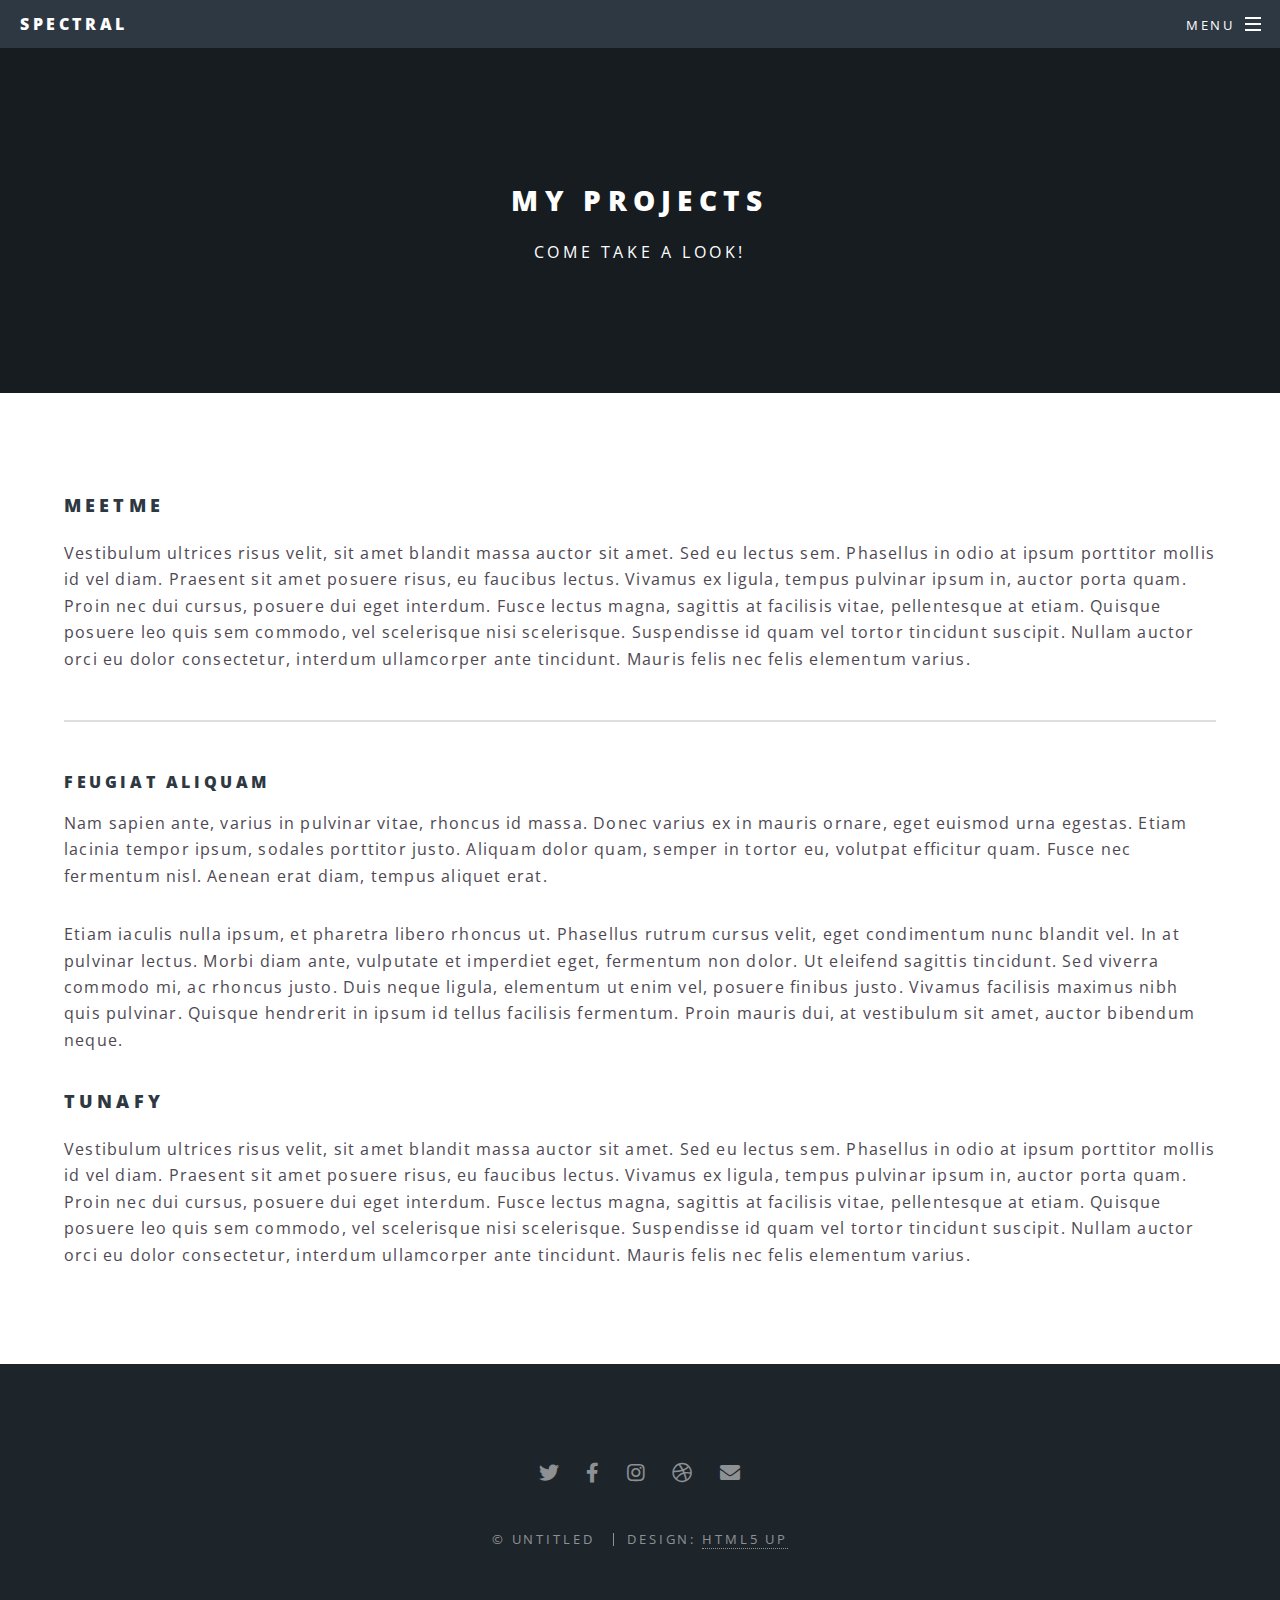
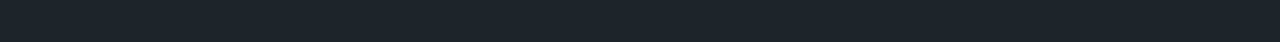
==== commit 71a131df: "adding projects" ====
--- a/generic.html
+++ b/generic.html
@@ -1,92 +1,152 @@
-<!DOCTYPE HTML>
+<!DOCTYPE html>
 <!--
 	Spectral by HTML5 UP
 	html5up.net | @ajlkn
 	Free for personal and commercial use under the CCA 3.0 license (html5up.net/license)
 -->
 <html>
-	<head>
-		<title>Generic - Spectral by HTML5 UP</title>
-		<meta charset="utf-8" />
-		<meta name="viewport" content="width=device-width, initial-scale=1, user-scalable=no" />
-		<link rel="stylesheet" href="assets/css/main.css" />
-		<noscript><link rel="stylesheet" href="assets/css/noscript.css" /></noscript>
-	</head>
-	<body class="is-preload">
+  <head>
+    <title>Generic - Spectral by HTML5 UP</title>
+    <meta charset="utf-8" />
+    <meta
+      name="viewport"
+      content="width=device-width, initial-scale=1, user-scalable=no"
+    />
+    <link rel="stylesheet" href="assets/css/main.css" />
+    <noscript
+      ><link rel="stylesheet" href="assets/css/noscript.css"
+    /></noscript>
+  </head>
+  <body class="is-preload">
+    <!-- Page Wrapper -->
+    <div id="page-wrapper">
+      <!-- Header -->
+      <header id="header">
+        <h1><a href="index.html">Spectral</a></h1>
+        <nav id="nav">
+          <ul>
+            <li class="special">
+              <a href="#menu" class="menuToggle"><span>Menu</span></a>
+              <div id="menu">
+                <ul>
+                  <li><a href="index.html">Home</a></li>
+                  <li><a href="generic.html">Projects</a></li>
+                </ul>
+              </div>
+            </li>
+          </ul>
+        </nav>
+      </header>
 
-		<!-- Page Wrapper -->
-			<div id="page-wrapper">
+      <!-- Main -->
+      <article id="main">
+        <header>
+          <h2>My Projects</h2>
+          <p>Come take a look!</p>
+        </header>
+        <section class="wrapper style5">
+          <div class="inner">
+            <h3>MeetMe</h3>
 
-				<!-- Header -->
-					<header id="header">
-						<h1><a href="index.html">Spectral</a></h1>
-						<nav id="nav">
-							<ul>
-								<li class="special">
-									<a href="#menu" class="menuToggle"><span>Menu</span></a>
-									<div id="menu">
-										<ul>
-											<li><a href="index.html">Home</a></li>
-											<li><a href="generic.html">Generic</a></li>
-											<li><a href="elements.html">Elements</a></li>
-											<li><a href="#">Sign Up</a></li>
-											<li><a href="#">Log In</a></li>
-										</ul>
-									</div>
-								</li>
-							</ul>
-						</nav>
-					</header>
+            <p>
+              Vestibulum ultrices risus velit, sit amet blandit massa auctor sit
+              amet. Sed eu lectus sem. Phasellus in odio at ipsum porttitor
+              mollis id vel diam. Praesent sit amet posuere risus, eu faucibus
+              lectus. Vivamus ex ligula, tempus pulvinar ipsum in, auctor porta
+              quam. Proin nec dui cursus, posuere dui eget interdum. Fusce
+              lectus magna, sagittis at facilisis vitae, pellentesque at etiam.
+              Quisque posuere leo quis sem commodo, vel scelerisque nisi
+              scelerisque. Suspendisse id quam vel tortor tincidunt suscipit.
+              Nullam auctor orci eu dolor consectetur, interdum ullamcorper ante
+              tincidunt. Mauris felis nec felis elementum varius.
+            </p>
 
-				<!-- Main -->
-					<article id="main">
-						<header>
-							<h2>Generic Page</h2>
-							<p>Aliquam ut ex ut interdum donec amet imperdiet eleifend</p>
-						</header>
-						<section class="wrapper style5">
-							<div class="inner">
+            <hr />
 
-								<h3>Lorem ipsum dolor</h3>
-								<p>Morbi mattis mi consectetur tortor elementum, varius pellentesque velit convallis. Aenean tincidunt lectus auctor mauris maximus, ac scelerisque ipsum tempor. Duis vulputate ex et ex tincidunt, quis lacinia velit aliquet. Duis non efficitur nisi, id malesuada justo. Maecenas sagittis felis ac sagittis semper. Curabitur purus leo, tempus sed finibus eget, fringilla quis risus. Maecenas et lorem quis sem varius sagittis et a est. Maecenas iaculis iaculis sem. Donec vel dolor at arcu tincidunt bibendum. Interdum et malesuada fames ac ante ipsum primis in faucibus. Fusce ut aliquet justo. Donec id neque ipsum. Integer eget ultricies odio. Nam vel ex a orci fringilla tincidunt. Aliquam eleifend ligula non velit accumsan cursus. Etiam ut gravida sapien.</p>
+            <h4>Feugiat aliquam</h4>
+            <p>
+              Nam sapien ante, varius in pulvinar vitae, rhoncus id massa. Donec
+              varius ex in mauris ornare, eget euismod urna egestas. Etiam
+              lacinia tempor ipsum, sodales porttitor justo. Aliquam dolor quam,
+              semper in tortor eu, volutpat efficitur quam. Fusce nec fermentum
+              nisl. Aenean erat diam, tempus aliquet erat.
+            </p>
 
-								<p>Vestibulum ultrices risus velit, sit amet blandit massa auctor sit amet. Sed eu lectus sem. Phasellus in odio at ipsum porttitor mollis id vel diam. Praesent sit amet posuere risus, eu faucibus lectus. Vivamus ex ligula, tempus pulvinar ipsum in, auctor porta quam. Proin nec dui cursus, posuere dui eget interdum. Fusce lectus magna, sagittis at facilisis vitae, pellentesque at etiam. Quisque posuere leo quis sem commodo, vel scelerisque nisi scelerisque. Suspendisse id quam vel tortor tincidunt suscipit. Nullam auctor orci eu dolor consectetur, interdum ullamcorper ante tincidunt. Mauris felis nec felis elementum varius.</p>
+            <p>
+              Etiam iaculis nulla ipsum, et pharetra libero rhoncus ut.
+              Phasellus rutrum cursus velit, eget condimentum nunc blandit vel.
+              In at pulvinar lectus. Morbi diam ante, vulputate et imperdiet
+              eget, fermentum non dolor. Ut eleifend sagittis tincidunt. Sed
+              viverra commodo mi, ac rhoncus justo. Duis neque ligula, elementum
+              ut enim vel, posuere finibus justo. Vivamus facilisis maximus nibh
+              quis pulvinar. Quisque hendrerit in ipsum id tellus facilisis
+              fermentum. Proin mauris dui, at vestibulum sit amet, auctor
+              bibendum neque.
+            </p>
 
-								<hr />
+		</hr>
 
-								<h4>Feugiat aliquam</h4>
-								<p>Nam sapien ante, varius in pulvinar vitae, rhoncus id massa. Donec varius ex in mauris ornare, eget euismod urna egestas. Etiam lacinia tempor ipsum, sodales porttitor justo. Aliquam dolor quam, semper in tortor eu, volutpat efficitur quam. Fusce nec fermentum nisl. Aenean erat diam, tempus aliquet erat.</p>
+		<h3>Tunafy</h3>
 
-								<p>Etiam iaculis nulla ipsum, et pharetra libero rhoncus ut. Phasellus rutrum cursus velit, eget condimentum nunc blandit vel. In at pulvinar lectus. Morbi diam ante, vulputate et imperdiet eget, fermentum non dolor. Ut eleifend sagittis tincidunt. Sed viverra commodo mi, ac rhoncus justo. Duis neque ligula, elementum ut enim vel, posuere finibus justo. Vivamus facilisis maximus nibh quis pulvinar. Quisque hendrerit in ipsum id tellus facilisis fermentum. Proin mauris dui, at vestibulum sit amet, auctor bibendum neque.</p>
+            <p>
+              Vestibulum ultrices risus velit, sit amet blandit massa auctor sit
+              amet. Sed eu lectus sem. Phasellus in odio at ipsum porttitor
+              mollis id vel diam. Praesent sit amet posuere risus, eu faucibus
+              lectus. Vivamus ex ligula, tempus pulvinar ipsum in, auctor porta
+              quam. Proin nec dui cursus, posuere dui eget interdum. Fusce
+              lectus magna, sagittis at facilisis vitae, pellentesque at etiam.
+              Quisque posuere leo quis sem commodo, vel scelerisque nisi
+              scelerisque. Suspendisse id quam vel tortor tincidunt suscipit.
+              Nullam auctor orci eu dolor consectetur, interdum ullamcorper ante
+              tincidunt. Mauris felis nec felis elementum varius.
+            </p>
+          </div>
+        </section>
+      </article>
 
-							</div>
-						</section>
-					</article>
+      <!-- Footer -->
+      <footer id="footer">
+        <ul class="icons">
+          <li>
+            <a href="#" class="icon brands fa-twitter"
+              ><span class="label">Twitter</span></a
+            >
+          </li>
+          <li>
+            <a href="#" class="icon brands fa-facebook-f"
+              ><span class="label">Facebook</span></a
+            >
+          </li>
+          <li>
+            <a href="#" class="icon brands fa-instagram"
+              ><span class="label">Instagram</span></a
+            >
+          </li>
+          <li>
+            <a href="#" class="icon brands fa-dribbble"
+              ><span class="label">Dribbble</span></a
+            >
+          </li>
+          <li>
+            <a href="#" class="icon solid fa-envelope"
+              ><span class="label">Email</span></a
+            >
+          </li>
+        </ul>
+        <ul class="copyright">
+          <li>&copy; Untitled</li>
+          <li>Design: <a href="http://html5up.net">HTML5 UP</a></li>
+        </ul>
+      </footer>
+    </div>
 
-				<!-- Footer -->
-					<footer id="footer">
-						<ul class="icons">
-							<li><a href="#" class="icon brands fa-twitter"><span class="label">Twitter</span></a></li>
-							<li><a href="#" class="icon brands fa-facebook-f"><span class="label">Facebook</span></a></li>
-							<li><a href="#" class="icon brands fa-instagram"><span class="label">Instagram</span></a></li>
-							<li><a href="#" class="icon brands fa-dribbble"><span class="label">Dribbble</span></a></li>
-							<li><a href="#" class="icon solid fa-envelope"><span class="label">Email</span></a></li>
-						</ul>
-						<ul class="copyright">
-							<li>&copy; Untitled</li><li>Design: <a href="http://html5up.net">HTML5 UP</a></li>
-						</ul>
-					</footer>
-
-			</div>
-
-		<!-- Scripts -->
-			<script src="assets/js/jquery.min.js"></script>
-			<script src="assets/js/jquery.scrollex.min.js"></script>
-			<script src="assets/js/jquery.scrolly.min.js"></script>
-			<script src="assets/js/browser.min.js"></script>
-			<script src="assets/js/breakpoints.min.js"></script>
-			<script src="assets/js/util.js"></script>
-			<script src="assets/js/main.js"></script>
-
-	</body>
-</html>+    <!-- Scripts -->
+    <script src="assets/js/jquery.min.js"></script>
+    <script src="assets/js/jquery.scrollex.min.js"></script>
+    <script src="assets/js/jquery.scrolly.min.js"></script>
+    <script src="assets/js/browser.min.js"></script>
+    <script src="assets/js/breakpoints.min.js"></script>
+    <script src="assets/js/util.js"></script>
+    <script src="assets/js/main.js"></script>
+  </body>
+</html>
--- a/assets/css/main.css
+++ b/assets/css/main.css
@@ -1,10 +1,10 @@
 @import url(fontawesome-all.min.css);
 @import url("https://fonts.googleapis.com/css?family=Open+Sans:400,400italic,600,600italic,800,800italic");
 
-/*
-	Spectral by HTML5 UP
-	html5up.net | @ajlkn
-	Free for personal and commercial use under the CCA 3.0 license (html5up.net/license)
+/*
+	Spectral by HTML5 UP
+	html5up.net | @ajlkn
+	Free for personal and commercial use under the CCA 3.0 license (html5up.net/license)
 */
 
 html, body, div, span, applet, object,
@@ -3814,10 +3814,10 @@
 
 	#main > header {
 		padding: 12em 0 10em 0 ;
-		background-image: -moz-linear-gradient(top, rgba(0,0,0,0.5), rgba(0,0,0,0.5)), url("../../images/banner.jpg");
-		background-image: -webkit-linear-gradient(top, rgba(0,0,0,0.5), rgba(0,0,0,0.5)), url("../../images/banner.jpg");
-		background-image: -ms-linear-gradient(top, rgba(0,0,0,0.5), rgba(0,0,0,0.5)), url("../../images/banner.jpg");
-		background-image: linear-gradient(top, rgba(0,0,0,0.5), rgba(0,0,0,0.5)), url("../../images/banner.jpg");
+		background-image: -moz-linear-gradient(top, rgba(0,0,0,0.5), rgba(0,0,0,0.5)), url("../../images/elephant2.jpg");
+		background-image: -webkit-linear-gradient(top, rgba(0,0,0,0.5), rgba(0,0,0,0.5)), url("../../images/elephant2.jpg");
+		background-image: -ms-linear-gradient(top, rgba(0,0,0,0.5), rgba(0,0,0,0.5)), url("../../images/elephant2.jpg");
+		background-image: linear-gradient(top, rgba(0,0,0,0.5), rgba(0,0,0,0.5)), url("../../images/elephant2.jpg");
 		background-attachment: fixed;
 		background-position: center center;
 		background-repeat: no-repeat;
@@ -3964,10 +3964,10 @@
 /* Landing */
 
 	body.landing #page-wrapper {
-		background-image: -moz-linear-gradient(top, rgba(0,0,0,0.5), rgba(0,0,0,0.5)), url("../../images/banner.jpg");
-		background-image: -webkit-linear-gradient(top, rgba(0,0,0,0.5), rgba(0,0,0,0.5)), url("../../images/banner.jpg");
-		background-image: -ms-linear-gradient(top, rgba(0,0,0,0.5), rgba(0,0,0,0.5)), url("../../images/banner.jpg");
-		background-image: linear-gradient(top, rgba(0,0,0,0.5), rgba(0,0,0,0.5)), url("../../images/banner.jpg");
+		background-image: -moz-linear-gradient(top, rgba(0,0,0,0.5), rgba(0,0,0,0.5)), url("../../images/elephant2.JPG");
+		background-image: -webkit-linear-gradient(top, rgba(0,0,0,0.5), rgba(0,0,0,0.5)), url("../../images/elephant2.JPG");
+		background-image: -ms-linear-gradient(top, rgba(0,0,0,0.5), rgba(0,0,0,0.5)), url("../../images/elephant2.JPG");
+		background-image: linear-gradient(top, rgba(0,0,0,0.5), rgba(0,0,0,0.5)), url("../../images/elephant2.JPG");
 		background-attachment: fixed;
 		background-position: center center;
 		background-repeat: no-repeat;
@@ -3985,10 +3985,10 @@
 
 	body.is-mobile.landing #banner,
 	body.is-mobile.landing .wrapper.style4 {
-		background-image: -moz-linear-gradient(top, rgba(0,0,0,0.5), rgba(0,0,0,0.5)), url("../../images/banner.jpg");
-		background-image: -webkit-linear-gradient(top, rgba(0,0,0,0.5), rgba(0,0,0,0.5)), url("../../images/banner.jpg");
-		background-image: -ms-linear-gradient(top, rgba(0,0,0,0.5), rgba(0,0,0,0.5)), url("../../images/banner.jpg");
-		background-image: linear-gradient(top, rgba(0,0,0,0.5), rgba(0,0,0,0.5)), url("../../images/banner.jpg");
+		background-image: -moz-linear-gradient(top, rgba(0,0,0,0.5), rgba(0,0,0,0.5)), url("../../images/elephant2.jpg");
+		background-image: -webkit-linear-gradient(top, rgba(0,0,0,0.5), rgba(0,0,0,0.5)), url("../../images/elephant2.jpg");
+		background-image: -ms-linear-gradient(top, rgba(0,0,0,0.5), rgba(0,0,0,0.5)), url("../../images/elephant2.jpg");
+		background-image: linear-gradient(top, rgba(0,0,0,0.5), rgba(0,0,0,0.5)), url("../../images/elephant2.jpg");
 		background-position: center center;
 		background-repeat: no-repeat;
 		background-size: cover;
@@ -3996,4 +3996,4 @@
 
 	body.is-mobile.landing #footer {
 		background-color: #1d242a;
-	}+	}
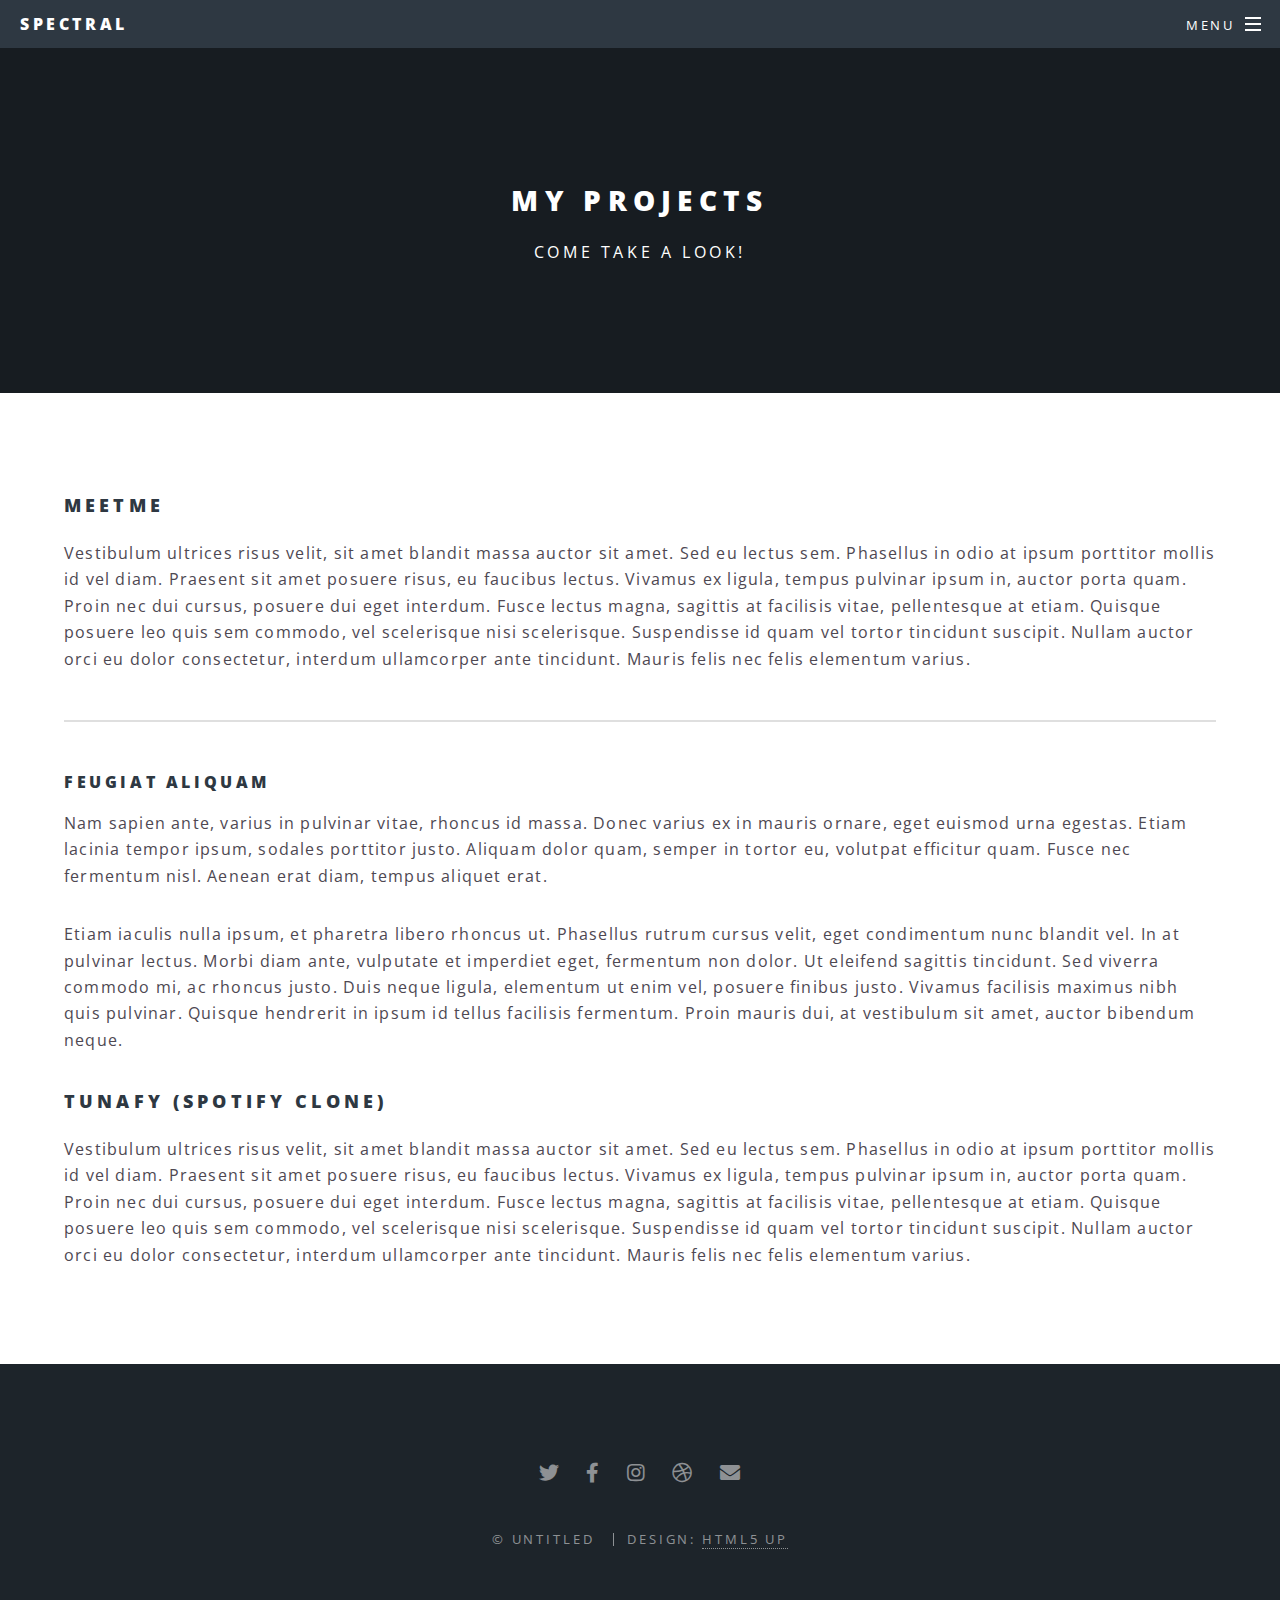
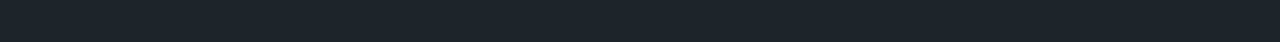
==== commit f850d2a6: "update title" ====
--- a/generic.html
+++ b/generic.html
@@ -86,7 +86,7 @@
 
 		</hr>
 
-		<h3>Tunafy</h3>
+		<h3>Tunafy (Spotify Clone)</h3>
 
             <p>
               Vestibulum ultrices risus velit, sit amet blandit massa auctor sit
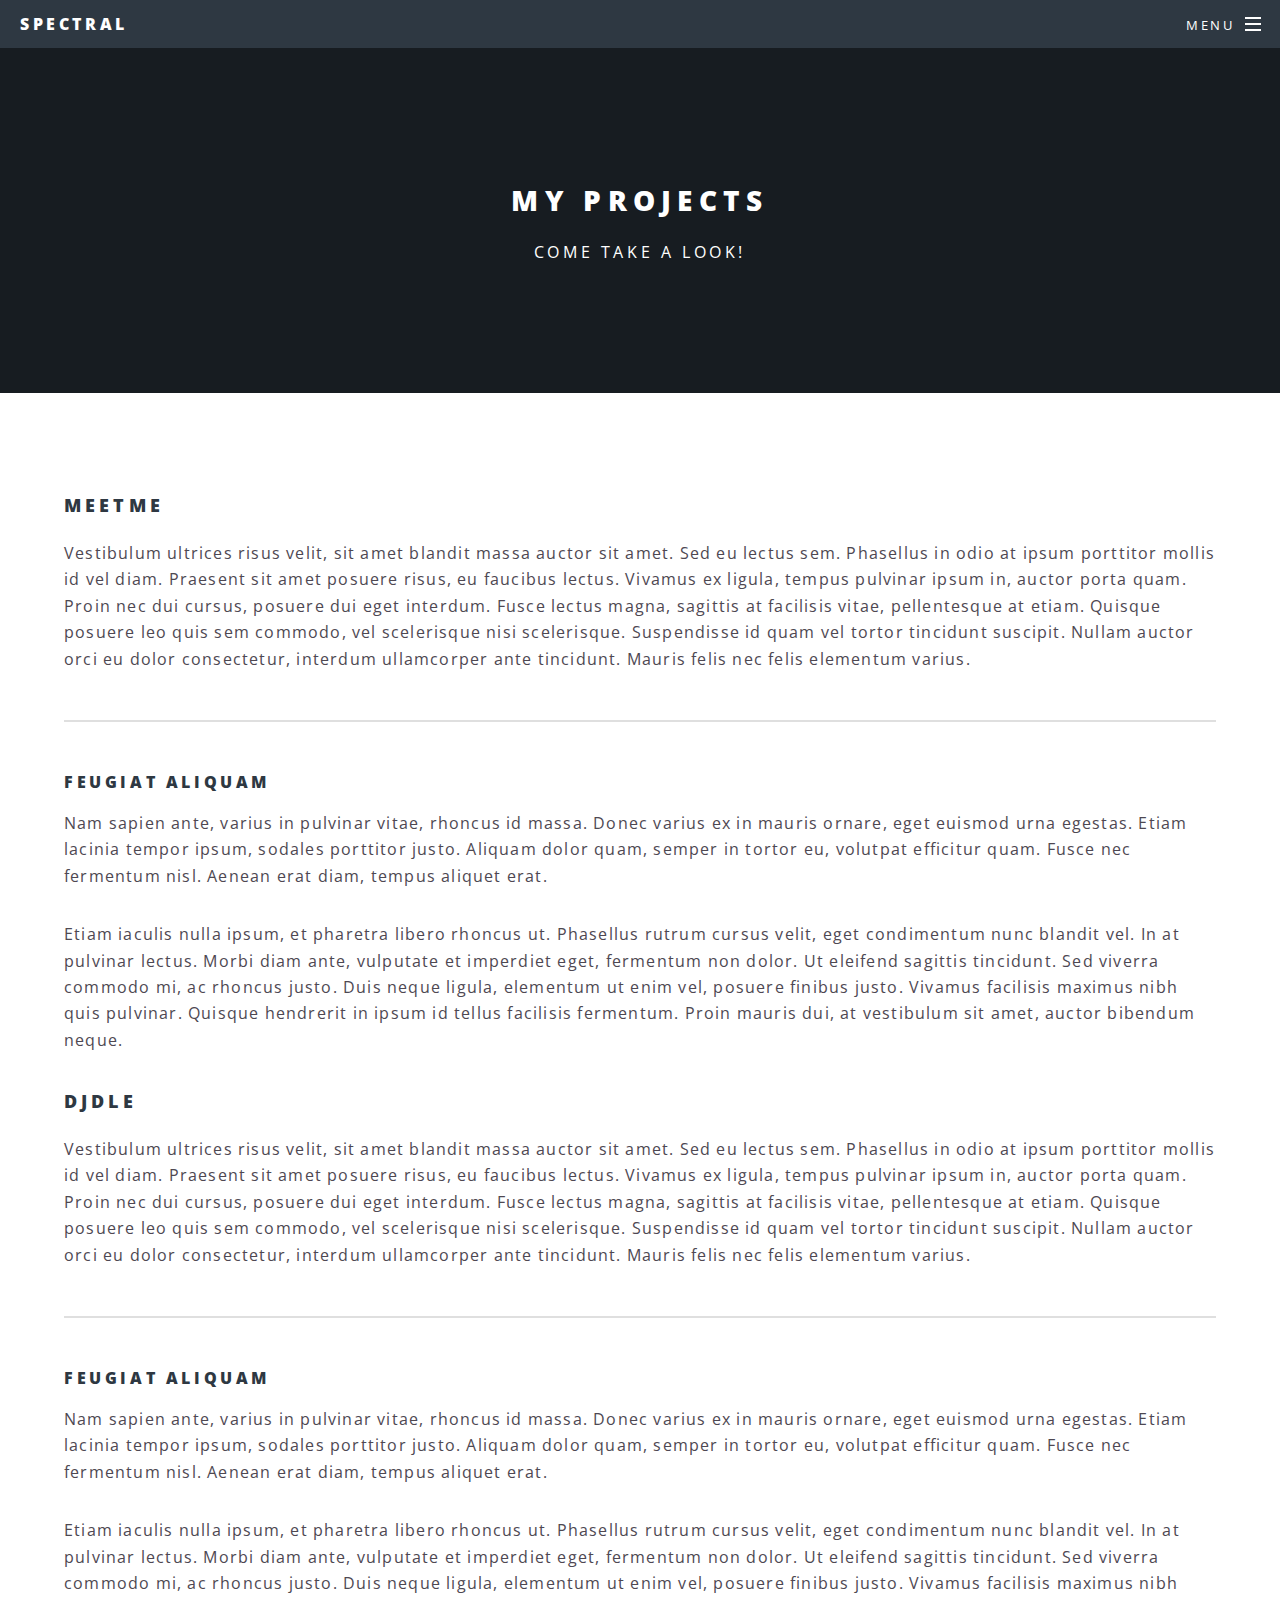
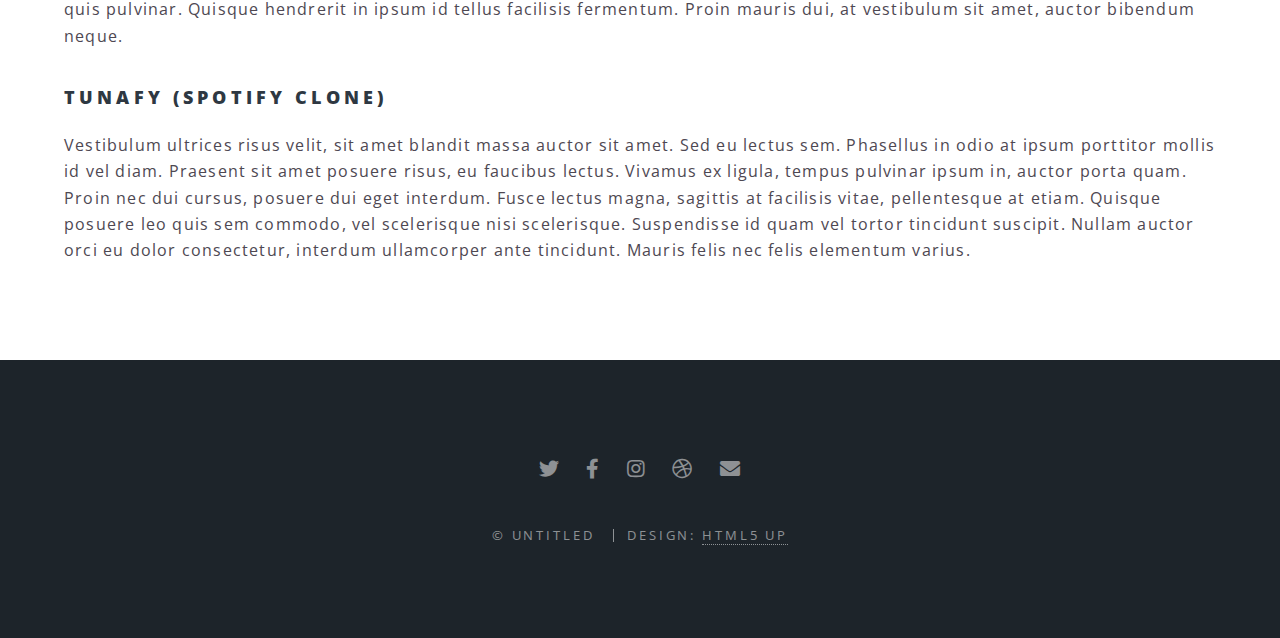
==== commit 4676a37b: "adding djdle" ====
--- a/generic.html
+++ b/generic.html
@@ -47,6 +47,46 @@
         <section class="wrapper style5">
           <div class="inner">
             <h3>MeetMe</h3>
+
+            <p>
+              Vestibulum ultrices risus velit, sit amet blandit massa auctor sit
+              amet. Sed eu lectus sem. Phasellus in odio at ipsum porttitor
+              mollis id vel diam. Praesent sit amet posuere risus, eu faucibus
+              lectus. Vivamus ex ligula, tempus pulvinar ipsum in, auctor porta
+              quam. Proin nec dui cursus, posuere dui eget interdum. Fusce
+              lectus magna, sagittis at facilisis vitae, pellentesque at etiam.
+              Quisque posuere leo quis sem commodo, vel scelerisque nisi
+              scelerisque. Suspendisse id quam vel tortor tincidunt suscipit.
+              Nullam auctor orci eu dolor consectetur, interdum ullamcorper ante
+              tincidunt. Mauris felis nec felis elementum varius.
+            </p>
+
+            <hr />
+
+            <h4>Feugiat aliquam</h4>
+            <p>
+              Nam sapien ante, varius in pulvinar vitae, rhoncus id massa. Donec
+              varius ex in mauris ornare, eget euismod urna egestas. Etiam
+              lacinia tempor ipsum, sodales porttitor justo. Aliquam dolor quam,
+              semper in tortor eu, volutpat efficitur quam. Fusce nec fermentum
+              nisl. Aenean erat diam, tempus aliquet erat.
+            </p>
+
+            <p>
+              Etiam iaculis nulla ipsum, et pharetra libero rhoncus ut.
+              Phasellus rutrum cursus velit, eget condimentum nunc blandit vel.
+              In at pulvinar lectus. Morbi diam ante, vulputate et imperdiet
+              eget, fermentum non dolor. Ut eleifend sagittis tincidunt. Sed
+              viverra commodo mi, ac rhoncus justo. Duis neque ligula, elementum
+              ut enim vel, posuere finibus justo. Vivamus facilisis maximus nibh
+              quis pulvinar. Quisque hendrerit in ipsum id tellus facilisis
+              fermentum. Proin mauris dui, at vestibulum sit amet, auctor
+              bibendum neque.
+            </p>
+
+		</hr>
+
+    <h3>DJdle</h3>
 
             <p>
               Vestibulum ultrices risus velit, sit amet blandit massa auctor sit
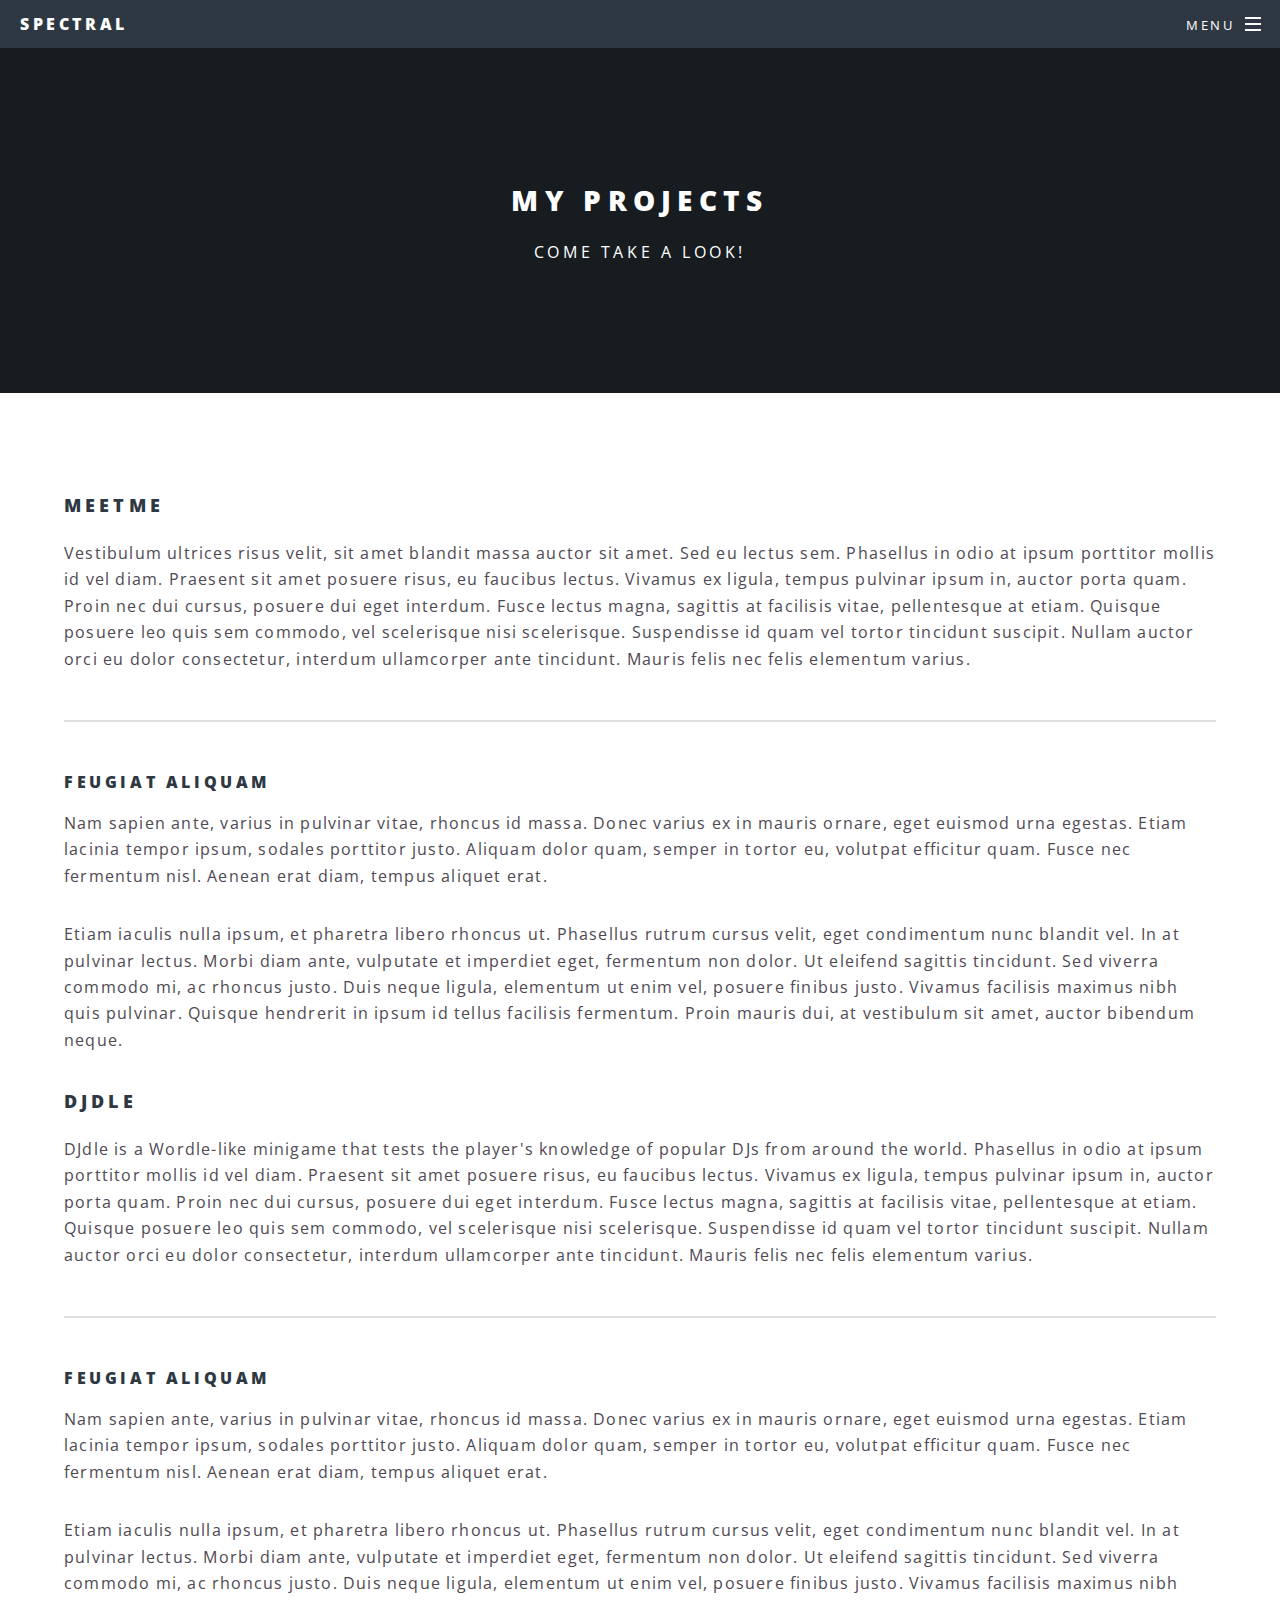
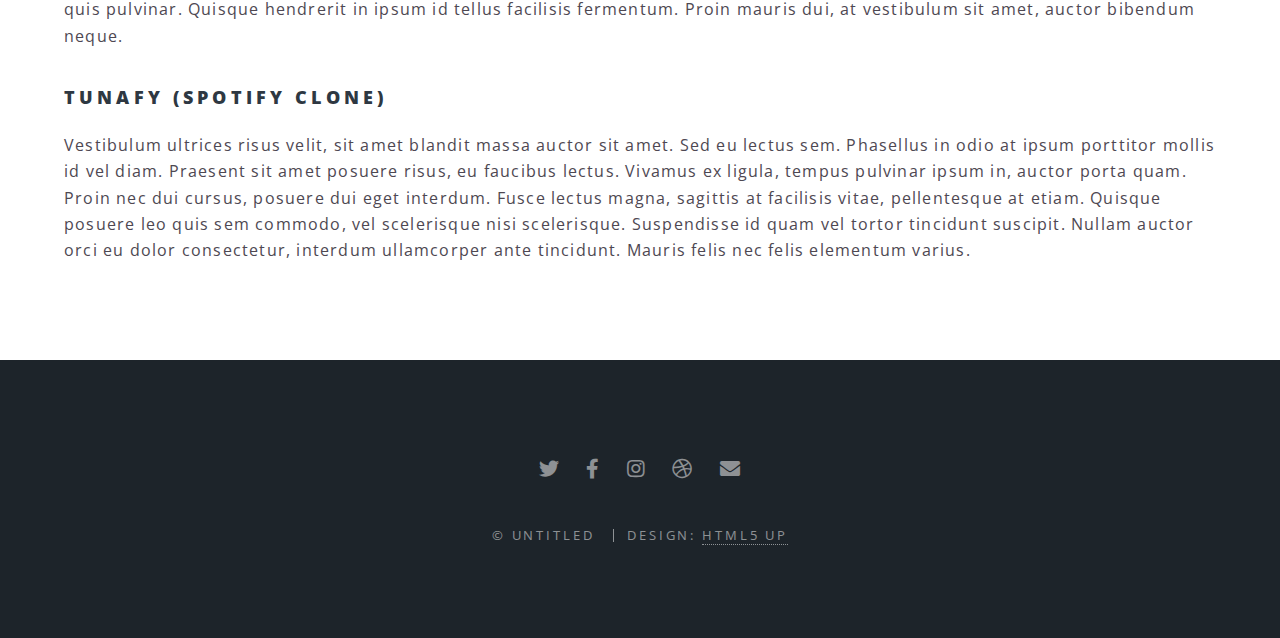
==== commit bdc9e544: "added djdle description" ====
--- a/generic.html
+++ b/generic.html
@@ -89,8 +89,8 @@
     <h3>DJdle</h3>
 
             <p>
-              Vestibulum ultrices risus velit, sit amet blandit massa auctor sit
-              amet. Sed eu lectus sem. Phasellus in odio at ipsum porttitor
+              DJdle is a Wordle-like minigame that tests the player's knowledge
+              of popular DJs from around the world. Phasellus in odio at ipsum porttitor
               mollis id vel diam. Praesent sit amet posuere risus, eu faucibus
               lectus. Vivamus ex ligula, tempus pulvinar ipsum in, auctor porta
               quam. Proin nec dui cursus, posuere dui eget interdum. Fusce
